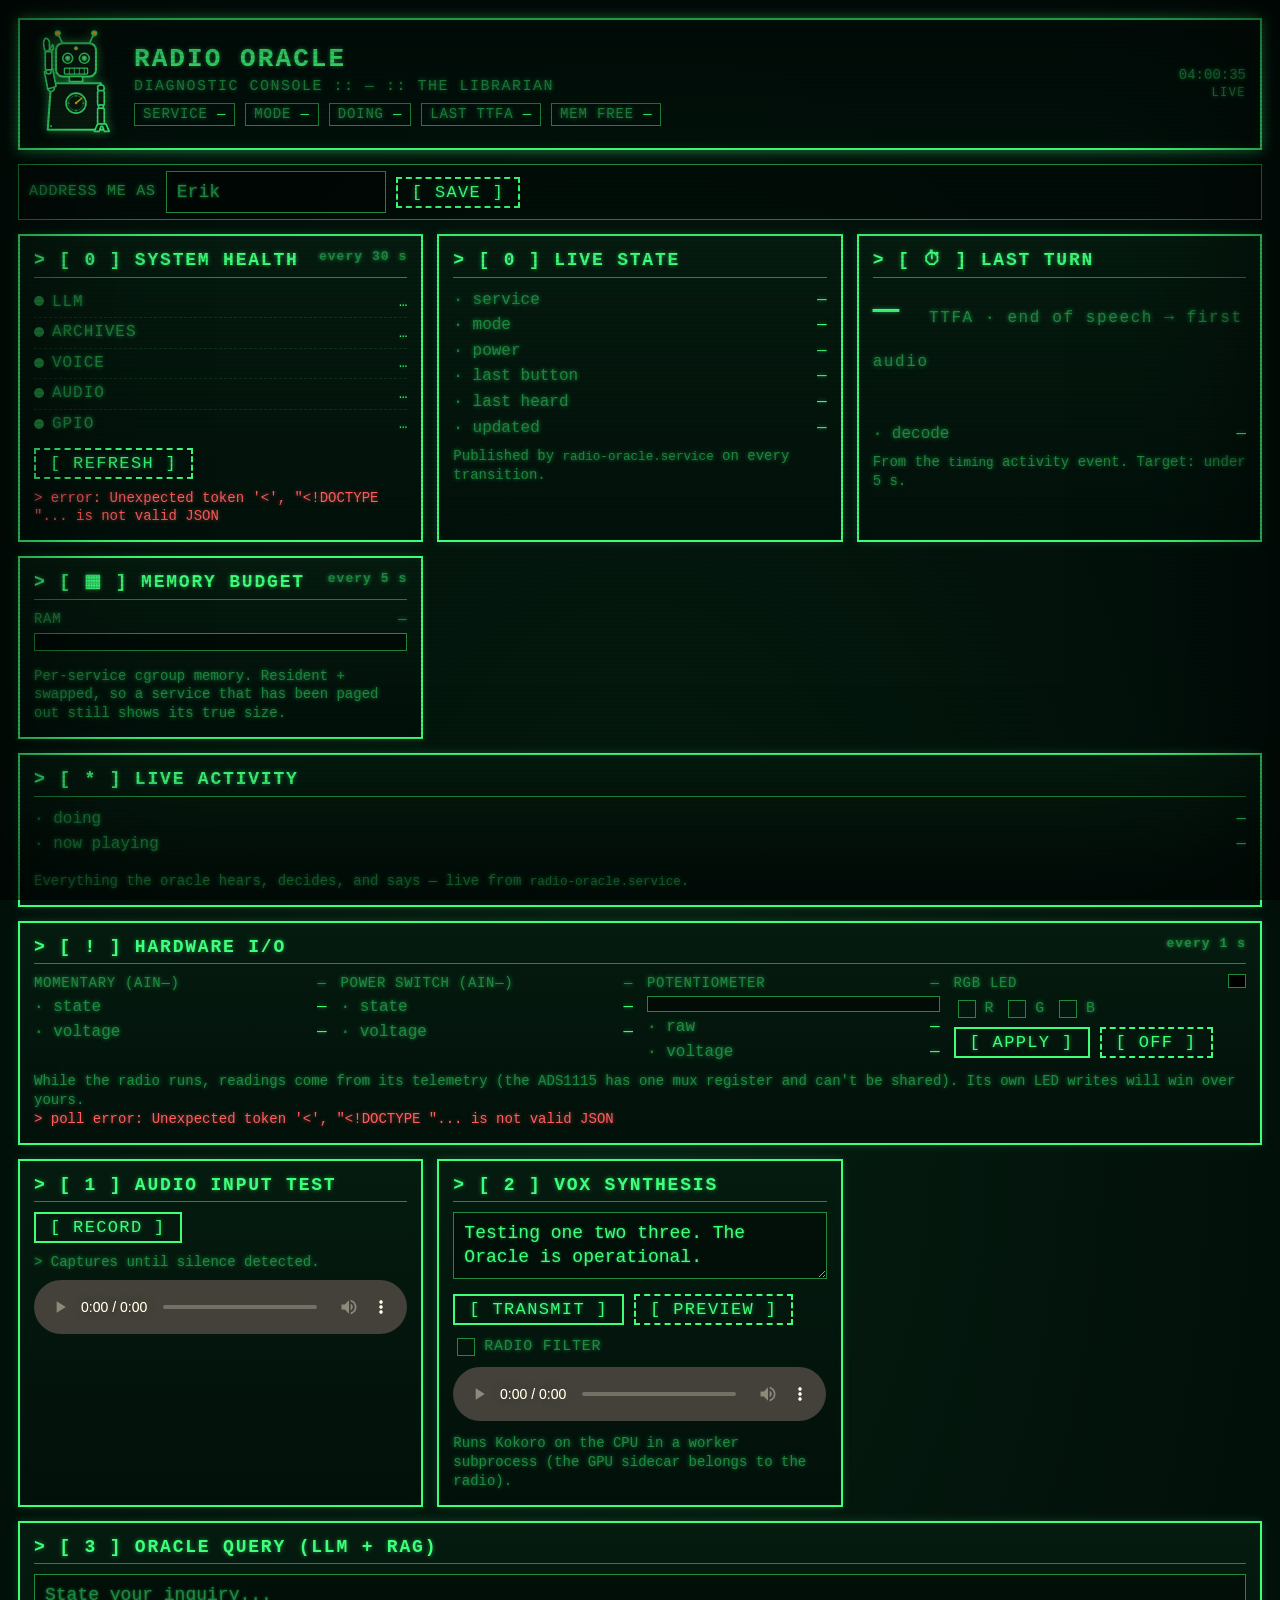
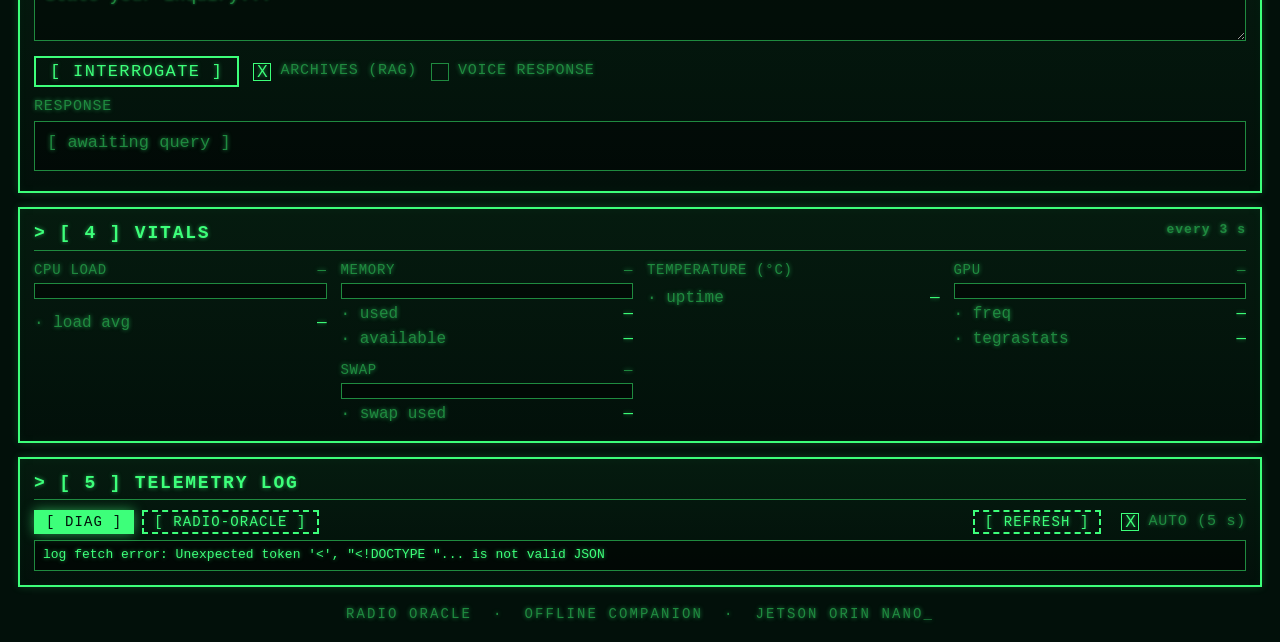
==== oracle/diag/static/index.html @ 9498ef9e "Diag web UI: refresh, favicon, and a cheaper poll cadence - Page moves out of server.py into oracle/" ====
<!doctype html>
<html lang="en">
<head>
  <meta charset="utf-8" />
  <meta name="viewport" content="width=device-width, initial-scale=1" />
  <meta name="theme-color" content="#02100a" />
  <title>Radio Oracle :: Diagnostics</title>
  <link rel="icon" href="/favicon.ico" sizes="16x16 32x32 48x48" />
  <link rel="icon" type="image/svg+xml" href="/static/favicon.svg" />
  <link rel="apple-touch-icon" href="/static/apple-touch-icon.png" />
  <style>
    /* Self-hosted (the radio is an offline appliance; Google Fonts never loads there). */
    @font-face {
      font-family: 'VT323'; font-style: normal; font-weight: 400; font-display: swap;
      src: url('/static/vt323-latin.woff2') format('woff2');
    }
    @font-face {
      font-family: 'Share Tech Mono'; font-style: normal; font-weight: 400; font-display: swap;
      src: url('/static/share-tech-mono-latin.woff2') format('woff2');
    }

    :root {
      color-scheme: dark;
      --grn: #3dff7a;        /* primary phosphor */
      --grn-dim: #1f8a3f;    /* dim phosphor */
      --grn-deep: #0a2010;   /* darker fill */
      --grn-glow: rgba(61, 255, 122, 0.55);
      --amber: #ffb641;
      --red: #ff5e5e;
      --bg: #02100a;
      --bg-2: #051b0f;
    }
    * { box-sizing: border-box; }
    html, body { background: var(--bg); }
    body {
      font-family: 'VT323', 'Share Tech Mono', 'Courier New', monospace;
      color: var(--grn);
      margin: 0;
      padding: 18px;
      font-size: 18px;
      line-height: 1.35;
      text-shadow: 0 0 4px var(--grn-glow);
      min-height: 100vh;
      background:
        radial-gradient(ellipse at center, rgba(61,255,122,0.06) 0%, transparent 70%),
        var(--bg);
      position: relative;
      overflow-x: hidden;
    }
    @media (max-width: 600px) { body { padding: 10px; font-size: 16px; } }
    /* CRT scan lines */
    body::before {
      content: '';
      position: fixed; inset: 0;
      background: repeating-linear-gradient(
        to bottom,
        rgba(0,0,0,0) 0px,
        rgba(0,0,0,0) 2px,
        rgba(0,0,0,0.18) 3px,
        rgba(0,0,0,0) 4px
      );
      pointer-events: none;
      z-index: 100;
      mix-blend-mode: multiply;
    }
    /* CRT vignette + flicker */
    body::after {
      content: '';
      position: fixed; inset: 0;
      box-shadow: inset 0 0 180px rgba(0,0,0,0.85);
      pointer-events: none;
      z-index: 99;
      animation: flicker 6s infinite;
    }
    @keyframes flicker {
      0%, 100% { opacity: 1; }
      50% { opacity: 0.97; }
      52% { opacity: 0.9; }
      53% { opacity: 1; }
    }
    @media (prefers-reduced-motion: reduce) {
      body::after { animation: none; }
      .footer .blink { animation: none; }
    }

    .header {
      display: flex;
      align-items: center;
      gap: 16px;
      border: 2px solid var(--grn);
      padding: 10px 14px;
      box-shadow: 0 0 12px var(--grn-glow), inset 0 0 12px rgba(61,255,122,0.08);
      margin-bottom: 14px;
      flex-wrap: wrap;
    }
    .header svg { flex: 0 0 auto; filter: drop-shadow(0 0 5px var(--grn-glow)); }
    .header .title { flex: 1 1 240px; }
    .header h1 {
      margin: 0; font-size: 26px; letter-spacing: 0.08em;
    }
    .header .sub {
      font-size: 15px; color: var(--grn-dim); letter-spacing: 0.1em;
    }
    .header .clock {
      text-align: right; font-size: 14px; color: var(--grn-dim);
      font-variant-numeric: tabular-nums;
      flex: 0 0 auto;
    }
    .header .clock .poll { display: block; font-size: 12px; letter-spacing: 0.12em; }
    .header .clock .poll.paused { color: var(--amber); }

    /* status pills under the title */
    .pills { display: flex; flex-wrap: wrap; gap: 6px 10px; margin-top: 6px; font-size: 14px; }
    .pill {
      border: 1px solid var(--grn-dim); padding: 1px 8px; letter-spacing: 0.06em;
      color: var(--grn-dim); white-space: nowrap;
    }
    .pill b { color: var(--grn); font-weight: normal; }
    .pill.on { border-color: var(--grn); }
    .pill.warn { border-color: var(--amber); color: var(--amber); }
    .pill.warn b { color: var(--amber); }

    .banner {
      border: 1px dashed var(--grn-dim);
      padding: 6px 10px;
      margin-bottom: 14px;
      font-size: 15px;
      color: var(--grn-dim);
    }
    .banner::before { content: '! '; color: var(--grn); }
    .banner.warn { border-color: var(--amber); color: var(--amber); }
    .banner.warn::before { color: var(--amber); }
    .banner[hidden] { display: none; }

    .addressbar {
      display: flex; align-items: center; gap: 10px;
      padding: 6px 10px; margin-bottom: 14px;
      border: 1px solid var(--grn-dim);
      background: rgba(0,0,0,0.25);
      flex-wrap: wrap;
    }
    .addressbar input { flex: 0 1 220px; padding: 4px 8px; font-size: 16px; }
    .addressbar label { margin: 0; }

    .grid { display: grid; gap: 14px; grid-template-columns: repeat(auto-fit, minmax(320px, 1fr)); }
    .card {
      background: linear-gradient(180deg, var(--bg-2), var(--bg));
      border: 2px solid var(--grn);
      padding: 12px 14px 14px;
      box-shadow: 0 0 8px rgba(61,255,122,0.18), inset 0 0 8px rgba(61,255,122,0.04);
      position: relative;
      min-width: 0;
    }
    .card.wide { grid-column: 1 / -1; }
    h2 {
      margin: 0 0 10px;
      font-size: 18px;
      letter-spacing: 0.1em;
      border-bottom: 1px solid var(--grn-dim);
      padding-bottom: 4px;
    }
    h2::before { content: '> '; color: var(--grn); }
    h2 .tag { float: right; font-size: 13px; color: var(--grn-dim); letter-spacing: 0.08em; }

    button {
      font-family: inherit;
      font-size: 17px;
      background: transparent;
      color: var(--grn);
      border: 2px solid var(--grn);
      padding: 4px 14px;
      cursor: pointer;
      letter-spacing: 0.08em;
      text-shadow: 0 0 4px var(--grn-glow);
      transition: background 0.1s, transform 0.05s;
    }
    button:hover:not(:disabled) {
      background: var(--grn);
      color: var(--bg);
      text-shadow: none;
      box-shadow: 0 0 12px var(--grn-glow);
    }
    button:active:not(:disabled) { transform: translateY(1px); }
    button:disabled { color: var(--grn-dim); border-color: var(--grn-dim); cursor: wait; text-shadow: none; }
    button.secondary { border-style: dashed; }

    textarea, input[type=text] {
      width: 100%;
      background: rgba(0,0,0,0.4);
      color: var(--grn);
      border: 1px solid var(--grn-dim);
      padding: 8px 10px;
      font: inherit;
      text-shadow: 0 0 3px var(--grn-glow);
      caret-color: var(--grn);
    }
    textarea { min-height: 64px; resize: vertical; }
    textarea:focus, input:focus { outline: 0; border-color: var(--grn); box-shadow: 0 0 8px var(--grn-glow); }
    textarea::placeholder, input::placeholder { color: var(--grn-dim); }

    label { font-size: 15px; color: var(--grn-dim); display: block; margin: 10px 0 4px; letter-spacing: 0.05em; }
    label.inline {
      display: inline-flex; align-items: center; gap: 6px;
      margin: 0; cursor: pointer;
    }
    /* terminal-style checkbox */
    input[type=checkbox] {
      appearance: none; -webkit-appearance: none;
      width: 18px; height: 18px;
      border: 1px solid var(--grn-dim);
      background: transparent;
      position: relative; cursor: pointer;
      vertical-align: middle;
    }
    input[type=checkbox]:checked { border-color: var(--grn); }
    input[type=checkbox]:checked::after {
      content: 'X';
      position: absolute; inset: 0;
      display: flex; align-items: center; justify-content: center;
      color: var(--grn); font-size: 16px; line-height: 1;
      text-shadow: 0 0 4px var(--grn-glow);
    }

    .row { display: flex; gap: 10px; align-items: center; flex-wrap: wrap; margin-top: 8px; }
    .hint { color: var(--grn-dim); font-size: 14px; margin-top: 6px; }
    .answer {
      background: rgba(0,0,0,0.4);
      border: 1px solid var(--grn-dim);
      padding: 10px 12px;
      white-space: pre-wrap;
      max-height: 320px;
      overflow: auto;
      min-height: 50px;
      font-size: 17px;
    }
    .answer:empty::before { content: '[ awaiting query ]'; color: var(--grn-dim); }

    .stat-row {
      display: flex; justify-content: space-between; gap: 10px;
      padding: 2px 0; font-size: 16px;
      font-variant-numeric: tabular-nums;
    }
    .stat-row span:first-child { color: var(--grn-dim); white-space: nowrap; }
    .stat-row span:first-child::before { content: '· '; }
    .stat-row span:last-child { text-align: right; overflow: hidden; text-overflow: ellipsis; white-space: nowrap; }

    .bar {
      background: rgba(0,0,0,0.5);
      border: 1px solid var(--grn-dim);
      height: 16px;
      overflow: hidden;
      margin: 3px 0;
      position: relative;
    }
    .bar > div {
      height: 100%;
      background:
        repeating-linear-gradient(
          90deg,
          var(--grn) 0px,
          var(--grn) 8px,
          rgba(0,0,0,0.3) 8px,
          rgba(0,0,0,0.3) 10px
        );
      box-shadow: 0 0 8px var(--grn-glow);
      transition: width 0.3s;
    }
    .bar > div.amber {
      background: repeating-linear-gradient(90deg, var(--amber) 0px, var(--amber) 8px, rgba(0,0,0,0.3) 8px, rgba(0,0,0,0.3) 10px);
      box-shadow: 0 0 8px rgba(255,182,65,0.5);
    }
    .bar > div.red {
      background: repeating-linear-gradient(90deg, var(--red) 0px, var(--red) 8px, rgba(0,0,0,0.3) 8px, rgba(0,0,0,0.3) 10px);
      box-shadow: 0 0 8px rgba(255,80,80,0.5);
    }
    .meter-label {
      display: flex; justify-content: space-between;
      font-size: 14px; color: var(--grn-dim);
      margin-bottom: 2px; letter-spacing: 0.05em;
    }

    /* stacked memory bar */
    .stack { display: flex; height: 18px; border: 1px solid var(--grn-dim); background: rgba(0,0,0,0.5); overflow: hidden; margin: 4px 0 8px; }
    .stack > div { height: 100%; transition: width 0.3s; min-width: 0; }
    .s0 { background: var(--grn); }
    .s1 { background: var(--grn-dim); }
    .s2 { background: var(--amber); }
    .s3 { background: #7a5cff; }
    .s4 { background: rgba(61,255,122,0.25); }
    .legend { display: flex; flex-wrap: wrap; gap: 4px 14px; font-size: 14px; color: var(--grn-dim); }
    .legend i { display: inline-block; width: 10px; height: 10px; margin-right: 5px; vertical-align: middle; }

    /* last-turn stage bars */
    .stages { margin-top: 6px; }
    .stage { display: grid; grid-template-columns: 90px 1fr 64px; gap: 8px; align-items: center; font-size: 14px; }
    .stage .n { color: var(--grn-dim); letter-spacing: 0.05em; }
    .stage .v { text-align: right; font-variant-numeric: tabular-nums; }
    .stage .bar { height: 10px; margin: 0; }
    .big {
      font-size: 44px; line-height: 1; letter-spacing: 0.04em;
      font-variant-numeric: tabular-nums; margin: 4px 0 2px;
    }
    .big small { font-size: 16px; color: var(--grn-dim); letter-spacing: 0.1em; }
    .ttfa-hist { display: flex; gap: 3px; align-items: flex-end; height: 34px; margin-top: 6px; }
    .ttfa-hist > div { flex: 1; background: var(--grn-dim); min-height: 2px; }
    .ttfa-hist > div.last { background: var(--grn); box-shadow: 0 0 6px var(--grn-glow); }

    audio {
      width: 100%; margin-top: 8px;
      filter: hue-rotate(85deg) saturate(2) brightness(1.1) sepia(0.4);
    }

    .status { font-size: 14px; color: var(--grn-dim); }
    .status.ok { color: var(--grn); }
    .status.err { color: var(--red); text-shadow: 0 0 4px rgba(255,80,80,0.6); }
    .status:not(:empty)::before { content: '> '; }

    .cpu-grid { display: grid; grid-template-columns: repeat(auto-fill, minmax(64px, 1fr)); gap: 4px; margin-top: 6px; }
    .cpu-cell {
      background: rgba(0,0,0,0.4);
      border: 1px solid var(--grn-dim);
      padding: 3px 2px;
      font-size: 13px;
      text-align: center;
      font-variant-numeric: tabular-nums;
      letter-spacing: 0.04em;
    }
    .cpu-cell .v { font-size: 16px; color: var(--grn); }

    /* Health dots */
    .dot {
      display: inline-block;
      width: 10px; height: 10px; border-radius: 50%;
      background: var(--grn-dim);
      box-shadow: 0 0 6px transparent;
      margin-right: 8px; vertical-align: middle;
    }
    .dot.ok  { background: var(--grn);   box-shadow: 0 0 8px var(--grn-glow); }
    .dot.err { background: var(--red);   box-shadow: 0 0 8px rgba(255,80,80,0.6); }
    .dot.warn{ background: #f5c518;      box-shadow: 0 0 8px rgba(245,197,24,0.55); }
    .health-row {
      display: flex; justify-content: space-between; align-items: center; gap: 8px;
      padding: 4px 0; border-bottom: 1px dashed rgba(31,138,63,0.25);
      font-size: 16px;
    }
    .health-row:last-child { border-bottom: 0; }
    .health-row .name { color: var(--grn-dim); letter-spacing: 0.06em; white-space: nowrap; }
    .health-row .detail { color: var(--grn); font-size: 14px; max-width: 65%;
      overflow: hidden; text-overflow: ellipsis; white-space: nowrap; }

    /* Log tail */
    .log-tabs { display: flex; gap: 8px; margin-bottom: 6px; flex-wrap: wrap; }
    .log-tabs button { padding: 2px 10px; font-size: 14px; }
    .log-tabs button.active {
      background: var(--grn); color: var(--bg);
      text-shadow: none; box-shadow: 0 0 12px var(--grn-glow);
    }
    .log {
      background: rgba(0,0,0,0.55);
      border: 1px solid var(--grn-dim);
      padding: 6px 8px;
      max-height: 280px;
      overflow: auto;
      font-size: 13px;
      line-height: 1.25;
      font-family: 'Share Tech Mono', 'Courier New', monospace;
      white-space: pre;
    }
    .log .lvl-WARNING { color: #f5c518; }
    .log .lvl-ERROR, .log .lvl-CRITICAL { color: var(--red); }
    .log .lvl-DEBUG { color: var(--grn-dim); }

    .feed { margin-top: 8px; max-height: 340px; overflow-y: auto; font-size: 13px; line-height: 1.55; }
    .feed .t { color: var(--grn-dim); }
    .feed .k { display: inline-block; min-width: 76px; color: var(--amber); }
    .feed .k.err { color: var(--red); }

    .footer {
      margin-top: 18px;
      text-align: center;
      font-size: 14px;
      color: var(--grn-dim);
      letter-spacing: 0.15em;
    }
    .footer .blink { animation: blink 1.1s steps(2, jump-none) infinite; }
    @keyframes blink { 50% { opacity: 0; } }
    code { font-family: 'Share Tech Mono', monospace; font-size: 0.9em; }
  </style>
</head>
<body>

  <div class="header">
    <!-- Original retro tin-robot mascot — own design, no franchise IP.
         Mid-century atomic-age styling, monochrome phosphor green w/ yellow accents. -->
    <svg width="84" height="108" viewBox="0 0 100 130" xmlns="http://www.w3.org/2000/svg" aria-hidden="true">
      <defs>
        <radialGradient id="eye">
          <stop offset="0%" stop-color="#bfffd4"/>
          <stop offset="60%" stop-color="#3dff7a"/>
          <stop offset="100%" stop-color="#1f8a3f"/>
        </radialGradient>
      </defs>
      <g stroke="#3dff7a" stroke-width="2" stroke-linejoin="round" stroke-linecap="round" fill="#0a1f12">
        <line x1="34" y1="16" x2="28" y2="4"/>
        <circle cx="28" cy="4" r="3" fill="#f5c518" stroke-width="1.5"/>
        <line x1="66" y1="16" x2="72" y2="4"/>
        <circle cx="72" cy="4" r="3" fill="#f5c518" stroke-width="1.5"/>
        <rect x="26" y="16" width="48" height="40" rx="8" stroke-width="2.5"/>
        <circle cx="50" cy="22" r="2" fill="#f5c518" stroke-width="1"/>
        <circle cx="40" cy="34" r="6"/>
        <circle cx="40" cy="34" r="3.5" fill="url(#eye)" stroke="none"/>
        <circle cx="60" cy="34" r="6"/>
        <circle cx="60" cy="34" r="3.5" fill="url(#eye)" stroke="none"/>
        <rect x="36" y="46" width="28" height="7" rx="1" stroke-width="1.5"/>
        <line x1="42" y1="46" x2="42" y2="53" stroke-width="1"/>
        <line x1="48" y1="46" x2="48" y2="53" stroke-width="1"/>
        <line x1="54" y1="46" x2="54" y2="53" stroke-width="1"/>
        <line x1="60" y1="46" x2="60" y2="53" stroke-width="1"/>
        <rect x="42" y="56" width="16" height="6" stroke-width="2"/>
        <path d="M20 64 L 80 64 L 84 120 L 16 120 Z" stroke-width="2.5"/>
        <circle cx="50" cy="88" r="12" stroke-width="2"/>
        <circle cx="50" cy="88" r="9" fill="none" stroke="#1f8a3f" stroke-width="1"/>
        <line x1="50" y1="78" x2="50" y2="80" stroke-width="1"/>
        <line x1="60" y1="88" x2="58" y2="88" stroke-width="1"/>
        <line x1="50" y1="98" x2="50" y2="96" stroke-width="1"/>
        <line x1="40" y1="88" x2="42" y2="88" stroke-width="1"/>
        <line x1="50" y1="88" x2="57" y2="82" stroke="#f5c518" stroke-width="1.8"/>
        <circle cx="50" cy="88" r="1.5" fill="#f5c518" stroke="none"/>
        <circle cx="24" cy="68" r="1.2" fill="#3dff7a" stroke="none"/>
        <circle cx="76" cy="68" r="1.2" fill="#3dff7a" stroke="none"/>
        <circle cx="20" cy="116" r="1.2" fill="#3dff7a" stroke="none"/>
        <circle cx="80" cy="116" r="1.2" fill="#3dff7a" stroke="none"/>
        <circle cx="80" cy="70" r="4" stroke-width="2"/>
        <rect x="76" y="73" width="8" height="18" rx="2" stroke-width="2"/>
        <circle cx="80" cy="93" r="3" stroke-width="2"/>
        <rect x="76" y="94" width="8" height="20" rx="2" stroke-width="2"/>
        <path d="M76 113 L 72 122 L 78 122 L 80 116 L 82 116 L 84 122 L 90 122 L 86 113 Z" stroke-width="2"/>
        <circle cx="20" cy="70" r="4" stroke-width="2"/>
        <path d="M16 71 L 12 50 L 22 47 L 26 68 Z" stroke-width="2"/>
        <circle cx="17" cy="50" r="3" stroke-width="2"/>
        <rect x="13" y="26" width="8" height="22" rx="2" stroke-width="2"/>
        <path d="M13 26 Q 9 14, 13 10 Q 18 10, 18 16 L 18 24 Z" stroke-width="2"/>
        <path d="M21 26 Q 24 22, 22 18 L 19 22 Z" stroke-width="2"/>
      </g>
    </svg>

    <div class="title">
      <h1>RADIO ORACLE</h1>
      <div class="sub">DIAGNOSTIC CONSOLE :: <span id="hostName">—</span> :: <span id="assistantName">THE LIBRARIAN</span></div>
      <div class="pills">
        <span class="pill" id="pillService">SERVICE <b>—</b></span>
        <span class="pill" id="pillMode">MODE <b>—</b></span>
        <span class="pill" id="pillPhase">DOING <b>—</b></span>
        <span class="pill" id="pillTtfa">LAST TTFA <b>—</b></span>
        <span class="pill" id="pillMem">MEM FREE <b>—</b></span>
      </div>
    </div>
    <div class="clock">
      <span id="clock">00:00:00</span>
      <span class="poll" id="pollState">LIVE</span>
    </div>
  </div>

  <div class="banner" id="banner" hidden></div>

  <div class="addressbar">
    <label class="inline" for="userName">ADDRESS ME AS</label>
    <input id="userName" type="text" maxlength="40" placeholder="Erik" />
    <button id="saveUserName" class="secondary">[ SAVE ]</button>
    <span class="status" id="userNameStatus"></span>
  </div>

  <div class="grid">

    <!-- Health -->
    <div class="card">
      <h2>[ 0 ] SYSTEM HEALTH <span class="tag">every 30 s</span></h2>
      <div id="healthList">
        <div class="health-row"><span class="name"><span class="dot"></span>LLM</span><span class="detail">…</span></div>
        <div class="health-row"><span class="name"><span class="dot"></span>ARCHIVES</span><span class="detail">…</span></div>
        <div class="health-row"><span class="name"><span class="dot"></span>VOICE</span><span class="detail">…</span></div>
        <div class="health-row"><span class="name"><span class="dot"></span>AUDIO</span><span class="detail">…</span></div>
        <div class="health-row"><span class="name"><span class="dot"></span>GPIO</span><span class="detail">…</span></div>
      </div>
      <div class="row"><button id="refreshHealthBtn" class="secondary">[ REFRESH ]</button>
        <span class="status" id="healthStatus"></span></div>
    </div>

    <!-- Live state -->
    <div class="card">
      <h2>[ 0 ] LIVE STATE</h2>
      <div id="liveState">
        <div class="stat-row"><span>service</span><span id="lsRunning">—</span></div>
        <div class="stat-row"><span>mode</span><span id="lsMode">—</span></div>
        <div class="stat-row"><span>power</span><span id="lsPower">—</span></div>
        <div class="stat-row"><span>last button</span><span id="lsButton">—</span></div>
        <div class="stat-row"><span>last heard</span><span id="lsLastTx">—</span></div>
        <div class="stat-row"><span>updated</span><span id="lsUpdated">—</span></div>
      </div>
      <div class="hint">Published by <code>radio-oracle.service</code> on every transition.</div>
    </div>

    <!-- Last turn timing -->
    <div class="card">
      <h2>[ ⏱ ] LAST TURN <span class="tag" id="turnLabel"></span></h2>
      <div class="big"><span id="turnTtfa">—</span> <small>TTFA · end of speech → first audio</small></div>
      <div class="ttfa-hist" id="ttfaHist" title="ttfa of recent turns"></div>
      <div class="stages" id="turnStages"></div>
      <div class="stat-row" style="margin-top:6px"><span>decode</span><span id="turnDecode">—</span></div>
      <div class="hint">From the <code>timing</code> activity event. Target: under 5 s.</div>
    </div>

    <!-- Memory budget -->
    <div class="card">
      <h2>[ ▦ ] MEMORY BUDGET <span class="tag">every 5 s</span></h2>
      <div class="meter-label"><span>RAM</span><span id="memSummary">—</span></div>
      <div class="stack" id="memStack"></div>
      <div class="legend" id="memLegend"></div>
      <div id="procRows" style="margin-top:8px"></div>
      <div class="hint">Per-service cgroup memory. Resident + swapped, so a service that has been paged out still shows its true size.</div>
    </div>

    <!-- Live activity feed -->
    <div class="card wide">
      <h2>[ * ] LIVE ACTIVITY</h2>
      <div class="stat-row"><span>doing</span><span id="actPhase">—</span></div>
      <div class="stat-row"><span>now playing</span><span id="actMedia">—</span></div>
      <div class="feed" id="actFeed"></div>
      <div class="hint">Everything the oracle hears, decides, and says — live
        from <code>radio-oracle.service</code>.</div>
    </div>

    <!-- Hardware I/O -->
    <div class="card wide">
      <h2>[ ! ] HARDWARE I/O <span class="tag">every 1 s</span></h2>
      <div style="display:grid;grid-template-columns:repeat(auto-fit,minmax(220px,1fr));gap:14px">
        <div>
          <div class="meter-label"><span>MOMENTARY (AIN<span id="hwBtnPin">—</span>)</span><span id="hwBtnLevel">—</span></div>
          <div class="stat-row"><span>state</span><span id="hwBtnState">—</span></div>
          <div class="stat-row"><span>voltage</span><span id="hwBtnVolt">—</span></div>
        </div>
        <div>
          <div class="meter-label"><span>POWER SWITCH (AIN<span id="hwSwPin">—</span>)</span><span id="hwSwLevel">—</span></div>
          <div class="stat-row"><span>state</span><span id="hwSwState">—</span></div>
          <div class="stat-row"><span>voltage</span><span id="hwSwVolt">—</span></div>
        </div>
        <div>
          <div class="meter-label"><span>POTENTIOMETER</span><span id="hwPotPct">—</span></div>
          <div class="bar"><div id="hwPotBar" style="width:0%"></div></div>
          <div class="stat-row"><span>raw</span><span id="hwPotRaw">—</span></div>
          <div class="stat-row"><span>voltage</span><span id="hwPotV">—</span></div>
        </div>
        <div>
          <div class="meter-label"><span>RGB LED</span><span id="hwLedSwatch" style="display:inline-block;width:18px;height:14px;border:1px solid var(--grn-dim);background:#000;vertical-align:middle"></span></div>
          <div class="row" style="margin-top:4px">
            <label class="inline"><input type="checkbox" id="hwLedR" /> R</label>
            <label class="inline"><input type="checkbox" id="hwLedG" /> G</label>
            <label class="inline"><input type="checkbox" id="hwLedB" /> B</label>
          </div>
          <div class="row" style="margin-top:6px">
            <button id="hwLedApply">[ APPLY ]</button>
            <button id="hwLedOff" class="secondary">[ OFF ]</button>
          </div>
          <span class="status" id="hwLedStatus"></span>
        </div>
      </div>
      <div class="hint">While the radio runs, readings come from its telemetry (the ADS1115 has one mux register and can't be shared). Its own LED writes will win over yours.</div>
      <div class="status" id="hwInputsStatus"></div>
    </div>

    <!-- Mic -->
    <div class="card">
      <h2>[ 1 ] AUDIO INPUT TEST</h2>
      <div class="row">
        <button id="recBtn">[ RECORD ]</button>
        <span class="status" id="recStatus">Captures until silence detected.</span>
      </div>
      <audio id="recPlayer" controls></audio>
    </div>

    <!-- TTS -->
    <div class="card">
      <h2>[ 2 ] VOX SYNTHESIS</h2>
      <textarea id="ttsText" placeholder="Type transmission for the Oracle to broadcast...">Testing one two three. The Oracle is operational.</textarea>
      <div class="row">
        <button id="speakBtn">[ TRANSMIT ]</button>
        <button id="speakBrowserBtn" class="secondary">[ PREVIEW ]</button>
        <label class="inline"><input type="checkbox" id="filterChk" /> RADIO FILTER</label>
        <span class="status" id="ttsStatus"></span>
      </div>
      <audio id="ttsPlayer" controls></audio>
      <div class="hint">Runs Kokoro on the CPU in a worker subprocess (the GPU sidecar belongs to the radio).</div>
    </div>

    <!-- Ask -->
    <div class="card wide">
      <h2>[ 3 ] ORACLE QUERY (LLM + RAG)</h2>
      <textarea id="askText" placeholder="State your inquiry..."></textarea>
      <div class="row">
        <button id="askBtn">[ INTERROGATE ]</button>
        <label class="inline"><input type="checkbox" id="ragChk" checked /> ARCHIVES (RAG)</label>
        <label class="inline"><input type="checkbox" id="speakAnswerChk" /> VOICE RESPONSE</label>
        <span class="status" id="askStatus"></span>
      </div>
      <label>RESPONSE</label>
      <div class="answer" id="answer"></div>
      <div class="hint" id="ragSources"></div>
    </div>

    <!-- Stats -->
    <div class="card wide">
      <h2>[ 4 ] VITALS <span class="tag">every 3 s</span></h2>
      <div style="display:grid;grid-template-columns:repeat(auto-fit,minmax(240px,1fr));gap:14px">
        <div>
          <div class="meter-label"><span>CPU LOAD</span><span id="cpuPct">—</span></div>
          <div class="bar"><div id="cpuBar" style="width:0%"></div></div>
          <div class="cpu-grid" id="cpuGrid"></div>
          <div class="stat-row" style="margin-top:6px"><span>load avg</span><span id="loadAvg">—</span></div>
        </div>
        <div>
          <div class="meter-label"><span>MEMORY</span><span id="memPct">—</span></div>
          <div class="bar"><div id="memBar" style="width:0%"></div></div>
          <div class="stat-row"><span>used</span><span id="memUsed">—</span></div>
          <div class="stat-row"><span>available</span><span id="memAvail">—</span></div>
          <div class="meter-label" style="margin-top:8px"><span>SWAP</span><span id="swapPct">—</span></div>
          <div class="bar"><div id="swapBar" style="width:0%"></div></div>
          <div class="stat-row"><span>swap used</span><span id="swapUsed">—</span></div>
        </div>
        <div>
          <div class="meter-label"><span>TEMPERATURE (°C)</span><span></span></div>
          <div id="temps"></div>
          <div class="stat-row" style="margin-top:6px"><span>uptime</span><span id="uptime">—</span></div>
        </div>
        <div>
          <div class="meter-label"><span>GPU</span><span id="gpuPct">—</span></div>
          <div class="bar"><div id="gpuBar" style="width:0%"></div></div>
          <div class="stat-row"><span>freq</span><span id="gpuFreq">—</span></div>
          <div class="stat-row"><span>tegrastats</span><span id="gpuAvail">—</span></div>
        </div>
      </div>
    </div>

    <!-- Logs -->
    <div class="card wide">
      <h2>[ 5 ] TELEMETRY LOG</h2>
      <div class="log-tabs">
        <button id="tabDiag" class="active">[ DIAG ]</button>
        <button id="tabRadio" class="secondary">[ RADIO-ORACLE ]</button>
        <button id="tabRefresh" class="secondary" style="margin-left:auto">[ REFRESH ]</button>
        <label class="inline" style="margin-left:8px"><input type="checkbox" id="logAuto" checked /> AUTO (5 s)</label>
      </div>
      <div class="log" id="logBox">[ awaiting telemetry ]</div>
    </div>

  </div>

  <div class="footer">
    RADIO ORACLE &nbsp;·&nbsp; OFFLINE COMPANION &nbsp;·&nbsp; JETSON ORIN NANO<span class="blink">_</span>
  </div>

<script>
const $ = (id) => document.getElementById(id);

async function postJSON(url, body) {
  const r = await fetch(url, { method: 'POST', headers: { 'Content-Type': 'application/json' }, body: JSON.stringify(body || {}) });
  if (!r.ok) throw new Error((await r.text()) || r.statusText);
  return r;
}

function setStatus(el, msg, cls) {
  el.textContent = msg;
  el.className = 'status' + (cls ? ' ' + cls : '');
}
function escapeHtml(s) { return String(s).replace(/[&<>"']/g, c => ({ '&':'&amp;','<':'&lt;','>':'&gt;','"':'&quot;',"'":'&#39;' })[c]); }
function fmtMB(mb) { return mb >= 1024 ? (mb/1024).toFixed(2) + ' GB' : Math.round(mb) + ' MB'; }
function fmtAgo(ts) {
  if (!ts) return '—';
  const d = Math.max(0, (Date.now() / 1000) - ts);
  if (d < 60) return d.toFixed(0) + 's ago';
  if (d < 3600) return (d / 60).toFixed(0) + 'm ago';
  return (d / 3600).toFixed(1) + 'h ago';
}
function fmtDur(sec) {
  const d = Math.floor(sec / 86400), h = Math.floor(sec % 86400 / 3600), m = Math.floor(sec % 3600 / 60);
  return (d ? d + 'd ' : '') + h + 'h ' + m + 'm';
}
function setPill(id, value, cls) {
  const el = $(id);
  el.querySelector('b').textContent = value;
  el.className = 'pill' + (cls ? ' ' + cls : '');
}

// ---- polling scheduler: nothing polls while the tab is hidden ----
// A backgrounded tab used to keep ~7 requests/s hitting the Jetson forever.
const _pollers = [];
function poll(fn, everyMs) {
  const p = { fn, everyMs, timer: null, running: false };
  const tick = async () => {
    if (document.hidden || p.running) return;
    p.running = true;
    try { await fn(); } catch (e) { /* transient */ } finally { p.running = false; }
  };
  p.start = () => { if (!p.timer) { tick(); p.timer = setInterval(tick, everyMs); } };
  p.stop = () => { if (p.timer) { clearInterval(p.timer); p.timer = null; } };
  _pollers.push(p);
  p.start();
  return tick;
}
document.addEventListener('visibilitychange', () => {
  const hidden = document.hidden;
  _pollers.forEach(p => hidden ? p.stop() : p.start());
  $('pollState').textContent = hidden ? 'PAUSED' : 'LIVE';
  $('pollState').className = 'poll' + (hidden ? ' paused' : '');
});

// --- mic ---
$('recBtn').onclick = async () => {
  const btn = $('recBtn'), st = $('recStatus');
  btn.disabled = true;
  setStatus(st, 'Listening on Jetson mic (speak now, then go quiet)…');
  try {
    const r = await postJSON('/api/record', {});
    const blob = await r.blob();
    const dur = r.headers.get('X-Duration-Sec') || '?';
    $('recPlayer').src = URL.createObjectURL(blob);
    setStatus(st, `Captured ${dur}s. Press play.`, 'ok');
  } catch (e) {
    setStatus(st, 'Error: ' + e.message, 'err');
  } finally { btn.disabled = false; }
};

// --- tts ---
$('speakBtn').onclick = async () => {
  const btn = $('speakBtn'), st = $('ttsStatus');
  const text = $('ttsText').value.trim();
  if (!text) return;
  btn.disabled = true; setStatus(st, 'Synthesizing & playing on Jetson…');
  try {
    const r = await postJSON('/api/speak', { text, radio_filter: $('filterChk').checked });
    const j = await r.json();
    setStatus(st, `Played ${j.duration_sec.toFixed(2)}s.`, 'ok');
  } catch (e) {
    setStatus(st, 'Error: ' + e.message, 'err');
  } finally { btn.disabled = false; }
};

$('speakBrowserBtn').onclick = async () => {
  const btn = $('speakBrowserBtn'), st = $('ttsStatus');
  const text = $('ttsText').value.trim();
  if (!text) return;
  btn.disabled = true; setStatus(st, 'Synthesizing for browser preview…');
  try {
    const url = `/api/speak.wav?text=${encodeURIComponent(text)}&radio_filter=${$('filterChk').checked}`;
    $('ttsPlayer').src = url;
    $('ttsPlayer').play().catch(()=>{});
    setStatus(st, 'Loaded into player.', 'ok');
  } catch (e) {
    setStatus(st, 'Error: ' + e.message, 'err');
  } finally { btn.disabled = false; }
};

// --- ask (streaming via SSE / fetch ReadableStream) ---
$('askBtn').onclick = async () => {
  const btn = $('askBtn'), st = $('askStatus');
  const text = $('askText').value.trim();
  if (!text) return;
  btn.disabled = true; setStatus(st, 'Streaming…');
  $('answer').textContent = ''; $('ragSources').textContent = '';

  // Use fetch + ReadableStream (POST is required; EventSource only does GET).
  const ctrl = new AbortController();
  let answer = '';
  try {
    const resp = await fetch('/api/ask/stream', {
      method: 'POST',
      headers: { 'Content-Type': 'application/json' },
      body: JSON.stringify({ text, use_rag: $('ragChk').checked }),
      signal: ctrl.signal,
    });
    if (!resp.ok || !resp.body) throw new Error(await resp.text() || resp.statusText);
    const reader = resp.body.getReader();
    const dec = new TextDecoder();
    let buf = '';
    while (true) {
      const { value, done } = await reader.read();
      if (done) break;
      buf += dec.decode(value, { stream: true });
      // SSE frames split by blank line.
      let idx;
      while ((idx = buf.indexOf('\n\n')) >= 0) {
        const frame = buf.slice(0, idx); buf = buf.slice(idx + 2);
        const dataLines = frame.split('\n').filter(l => l.startsWith('data: ')).map(l => l.slice(6));
        if (!dataLines.length) continue;
        let evt;
        try { evt = JSON.parse(dataLines.join('\n')); } catch { continue; }
        if (evt.type === 'token') {
          answer += evt.value;
          $('answer').textContent = answer;
        } else if (evt.type === 'meta') {
          if (evt.rag_used) {
            $('ragSources').textContent = 'RAG sources: ' + (evt.rag_sources.join(', ') || '(none)');
          } else if ($('ragChk').checked) {
            $('ragSources').textContent = 'RAG requested but no collections matched.';
          }
        } else if (evt.type === 'done') {
          setStatus(st, 'Done.', 'ok');
        } else if (evt.type === 'error') {
          setStatus(st, 'Error: ' + evt.message, 'err');
        }
      }
    }
    if ($('speakAnswerChk').checked && answer) {
      setStatus(st, 'Speaking…', 'ok');
      await postJSON('/api/speak', { text: answer, radio_filter: $('filterChk').checked });
      setStatus(st, 'Done.', 'ok');
    }
  } catch (e) {
    if (e.name === 'AbortError') {
      setStatus(st, 'Cancelled.', 'ok');
    } else {
      setStatus(st, 'Error: ' + e.message, 'err');
    }
  } finally { btn.disabled = false; }
};

// --- stats poll ---
const barCls = (pct) => pct >= 90 ? 'red' : pct >= 75 ? 'amber' : '';
poll(async () => {
  const r = await fetch('/api/stats'); const j = await r.json();
  $('cpuPct').textContent = j.cpu.overall_pct.toFixed(1) + '%';
  $('cpuBar').style.width = j.cpu.overall_pct + '%';
  $('cpuBar').className = barCls(j.cpu.overall_pct);
  $('loadAvg').textContent = j.cpu.load_avg.join(' / ');
  $('cpuGrid').innerHTML = j.cpu.per_cpu_pct.map((v,i) =>
    `<div class="cpu-cell">cpu${i}<div class="v">${v.toFixed(0)}%</div></div>`).join('');
  $('memPct').textContent = j.memory.pct + '%';
  $('memBar').style.width = j.memory.pct + '%';
  $('memBar').className = barCls(j.memory.pct);
  $('memUsed').textContent = fmtMB(j.memory.used_mb);
  $('memAvail').textContent = fmtMB(j.memory.available_mb);
  $('swapPct').textContent = j.swap.pct + '%';
  $('swapBar').style.width = j.swap.pct + '%';
  $('swapUsed').textContent = fmtMB(j.swap.used_mb) + ' / ' + fmtMB(j.swap.total_mb);
  $('temps').innerHTML = Object.entries(j.temps_c).map(([k,v]) =>
    `<div class="stat-row"><span>${escapeHtml(k)}</span><span>${v.toFixed(1)}</span></div>`).join('');
  if (j.uptime_sec) $('uptime').textContent = fmtDur(j.uptime_sec);
  if (j.hostname) $('hostName').textContent = j.hostname.toUpperCase();
  setPill('pillMem', fmtMB(j.memory.available_mb) + ' avail', j.memory.available_mb < 400 ? 'warn' : 'on');
}, 3000);

// --- gpu poll (tegrastats) ---
poll(async () => {
  const r = await fetch('/api/gpu'); const j = await r.json();
  $('gpuAvail').textContent = j.available ? (j.stale_sec != null ? `${j.stale_sec.toFixed(1)}s ago` : 'live') : 'unavailable';
  if (j.gpu_pct != null) {
    $('gpuPct').textContent = j.gpu_pct + '%';
    $('gpuBar').style.width = j.gpu_pct + '%';
  } else {
    $('gpuPct').textContent = '—';
    $('gpuBar').style.width = '0%';
  }
  $('gpuFreq').textContent = j.gpu_freq_mhz != null ? j.gpu_freq_mhz + ' MHz' : '—';
}, 3000);

// --- memory budget (per-service cgroups) ---
const PROC_CLS = { 'llama-server': 's0', 'radio-oracle': 's1', 'radio-oracle-tts': 's2', 'radio-oracle-diag': 's3', 'ollama': 's4' };
poll(async () => {
  const r = await fetch('/api/procs'); const j = await r.json();
  const total = j.total_mb || 1;
  const services = (j.services || []).filter(s => s.present);
  const stack = services.map(s =>
    `<div class="${PROC_CLS[s.unit] || 's4'}" style="width:${(s.resident_mb / total * 100).toFixed(1)}%" title="${escapeHtml(s.unit)} ${fmtMB(s.resident_mb)}"></div>`).join('');
  $('memStack').innerHTML = stack;
  $('memLegend').innerHTML = services.map(s =>
    `<span><i class="${PROC_CLS[s.unit] || 's4'}"></i>${escapeHtml(s.unit)}</span>`).join('');
  $('memSummary').textContent = `${fmtMB(j.used_mb)} used · ${fmtMB(j.available_mb)} avail of ${fmtMB(total)}`;
  $('procRows').innerHTML = services.map(s =>
    `<div class="stat-row"><span>${escapeHtml(s.unit)}</span><span>${fmtMB(s.resident_mb)}${s.swap_mb ? ' + ' + fmtMB(s.swap_mb) + ' swap' : ''}${s.gpu_mb ? ' · ' + fmtMB(s.gpu_mb) + ' gpu' : ''}</span></div>`).join('')
    + `<div class="stat-row"><span>everything else</span><span>${fmtMB(Math.max(0, j.used_mb - services.reduce((a, s) => a + s.resident_mb, 0)))}</span></div>`;
}, 5000);

// --- health poll ---
function setHealthRow(el, name, info) {
  const dotCls = info?.ok ? 'ok' : (info?.optional ? 'warn' : 'err');
  const detail = info?.detail || '';
  const lat = info?.latency_ms != null ? ` (${info.latency_ms} ms)` : '';
  el.innerHTML = `<span class="name"><span class="dot ${dotCls}"></span>${name}</span><span class="detail" title="${escapeHtml(detail)}">${escapeHtml(detail)}${lat}</span>`;
}
const pollHealth = poll(async () => {
  const st = $('healthStatus');
  setStatus(st, 'checking…');
  try {
    const r = await fetch('/api/health'); const j = await r.json();
    const rows = $('healthList').children;
    setHealthRow(rows[0], 'LLM', j.llm);
    setHealthRow(rows[1], 'ARCHIVES', j.rag);
    setHealthRow(rows[2], 'VOICE', j.tts);
    setHealthRow(rows[3], 'AUDIO', j.audio);
    setHealthRow(rows[4], 'GPIO', j.gpio);
    setStatus(st, j.ok ? 'all systems nominal' : 'subsystem failures', j.ok ? 'ok' : 'err');
  } catch (e) {
    setStatus(st, 'error: ' + e.message, 'err');
  }
}, 30000);
$('refreshHealthBtn').onclick = pollHealth;

// --- live state poll ---
let _running = null;
function setBanner(running) {
  if (running === _running) return;
  _running = running;
  const b = $('banner');
  if (running) {
    b.textContent = 'radio-oracle is running: live panels are fed by it, but the mic / speaker / LED test cards will collide with it (device busy).';
    b.className = 'banner'; b.hidden = false;
  } else {
    b.textContent = 'radio-oracle is stopped: the test cards have the hardware to themselves; live state and activity are stale.';
    b.className = 'banner warn'; b.hidden = false;
  }
}
poll(async () => {
  const r = await fetch('/api/state'); const j = await r.json();
  const running = !!(j.ok && j.running);
  setBanner(running);
  setPill('pillService', running ? 'RUNNING' : 'STOPPED', running ? 'on' : 'warn');
  if (!running) {
    $('lsRunning').textContent = j.running === false ? 'stale state file' : 'not running';
    $('lsMode').textContent = j.mode || '—';
    $('lsPower').textContent = j.power_on != null ? (j.power_on ? 'on' : 'off') : '—';
    $('lsButton').textContent = '—';
    $('lsLastTx').textContent = '—';
    $('lsUpdated').textContent = j.updated_at ? fmtAgo(j.updated_at) : '—';
    setPill('pillMode', j.mode ? j.mode.toUpperCase() : '—');
    return;
  }
  $('lsRunning').textContent = `pid ${j.pid} ✓`;
  $('lsMode').textContent = (j.mode || '—').toUpperCase();
  setPill('pillMode', (j.mode || '—').toUpperCase(), 'on');
  $('lsPower').textContent = j.power_on ? 'ON' : 'OFF';
  $('lsButton').textContent = j.last_button
    ? `${j.last_button.kind} (${j.last_button.duration.toFixed(2)}s, ${fmtAgo(j.last_button.ts)})`
    : '—';
  $('lsLastTx').textContent = j.last_transcription
    ? `"${j.last_transcription.text}" — ${fmtAgo(j.last_transcription.ts)}`
    : '—';
  $('lsUpdated').textContent = fmtAgo(j.updated_at);
}, 2000);

// ---- live activity feed + last-turn timing ----
let actAfter = 0;
const ACT_LABELS = {
  phase: 'PHASE', wake: 'WAKE', heard: 'HEARD', decided: 'DECIDED',
  spoke: 'SPOKE', asked: 'ASKED', answered: 'ANSWERED',
  consulted: 'ARCHIVES', playing: 'PLAYING', reading: 'READING', error: 'ERROR',
  timing: 'TIMING',
};
const PHASE_TEXT = {
  radio: 'playing music', librarian: 'listening', thinking: 'thinking',
  speaking: 'speaking', reader: 'reading a book', off: 'standby',
};
const STAGE_ORDER = ['record', 'stt', 'rewrite', 'retrieve', 'prefill', 'first_token', 'total'];
const ttfaHistory = [];
function actLine(ev) {
  const t = new Date(ev.ts * 1000).toTimeString().slice(0, 8);
  let detail = '';
  if (ev.kind === 'phase') detail = PHASE_TEXT[ev.phase] || ev.phase;
  else if (ev.kind === 'heard' || ev.kind === 'spoke' || ev.kind === 'asked' || ev.kind === 'answered') detail = '“' + (ev.text || '') + '”';
  else if (ev.kind === 'decided') detail = ev.action + (ev.query ? ' → ' + ev.query : '');
  else if (ev.kind === 'consulted') detail = (ev.sources || []).join(' / ') + ' (' + ev.hits + ' hits)';
  else if (ev.kind === 'playing') detail = (ev.artist ? ev.artist + ' — ' : '') + ev.title;
  else if (ev.kind === 'reading') detail = (ev.book ? ev.book + ', ' : '') + 'chapter ' + ev.chapter + (ev.chapter_title ? ': ' + ev.chapter_title : '');
  else if (ev.kind === 'timing') {
    const order = ['ttfa', ...STAGE_ORDER];
    detail = ev.label + ' ' + order.filter(k => typeof ev[k] === 'number').map(k => k + '=' + ev[k].toFixed(2) + 's').join(' ')
      + (ev.decode_tps ? ' ' + ev.decode_tps + ' tok/s' : '')
      + (ev.prompt_tokens ? ' ' + ev.prompt_tokens + ' tok' : '');
  }
  else if (ev.kind === 'wake') detail = ev.source || ev.reason || 'wake';
  else detail = Object.entries(ev).filter(([k]) => !['id', 'ts', 'kind'].includes(k)).map(([k, v]) => k + '=' + (typeof v === 'string' ? v : JSON.stringify(v))).join(' ');
  const label = ACT_LABELS[ev.kind] || ev.kind.toUpperCase();
  return '<div><span class="t">' + t + '</span> <span class="k' + (ev.kind === 'error' ? ' err' : '') + '">' + label + '</span> ' + escapeHtml(detail) + '</div>';
}
function showTurn(ev) {
  $('turnLabel').textContent = (ev.label || '') + ' · ' + new Date(ev.ts * 1000).toTimeString().slice(0, 8);
  const ttfa = typeof ev.ttfa === 'number' ? ev.ttfa : null;
  $('turnTtfa').textContent = ttfa != null ? ttfa.toFixed(2) + ' s' : '—';
  setPill('pillTtfa', ttfa != null ? ttfa.toFixed(2) + ' s' : '—', ttfa == null ? '' : ttfa > 8 ? 'warn' : 'on');
  if (ttfa != null) { ttfaHistory.push(ttfa); while (ttfaHistory.length > 24) ttfaHistory.shift(); }
  const max = Math.max(1, ...ttfaHistory);
  $('ttfaHist').innerHTML = ttfaHistory.map((v, i) =>
    `<div class="${i === ttfaHistory.length - 1 ? 'last' : ''}" style="height:${(v / max * 100).toFixed(0)}%" title="${v.toFixed(2)} s"></div>`).join('');
  const total = typeof ev.total === 'number' && ev.total > 0 ? ev.total : null;
  $('turnStages').innerHTML = STAGE_ORDER.filter(k => typeof ev[k] === 'number').map(k =>
    `<div class="stage"><span class="n">${k.replace('_', ' ')}</span><div class="bar"><div style="width:${total ? Math.min(100, ev[k] / total * 100).toFixed(0) : 0}%"></div></div><span class="v">${ev[k].toFixed(2)} s</span></div>`).join('');
  $('turnDecode').textContent = (ev.decode_tps ? ev.decode_tps + ' tok/s' : '—') + (ev.prompt_tokens ? ' · ' + ev.prompt_tokens + ' prompt tok' : '') + (ev.cached_tokens ? ' (' + ev.cached_tokens + ' cached)' : '');
}
poll(async () => {
  const r = await fetch('/api/activity?after=' + actAfter + '&limit=' + (actAfter ? 100 : 300));
  const j = await r.json();
  if (!j.events || !j.events.length) return;
  const feed = $('actFeed');
  const atBottom = feed.scrollHeight - feed.scrollTop - feed.clientHeight < 40;
  for (const ev of j.events) {
    feed.insertAdjacentHTML('beforeend', actLine(ev));
    if (ev.kind === 'phase') {
      const txt = PHASE_TEXT[ev.phase] || ev.phase;
      $('actPhase').textContent = txt; setPill('pillPhase', txt.toUpperCase(), 'on');
    }
    if (ev.kind === 'playing') $('actMedia').textContent = (ev.artist ? ev.artist + ' — ' : '') + ev.title;
    if (ev.kind === 'reading' && ev.book) $('actMedia').textContent = 'reading: ' + ev.book + ' (ch ' + ev.chapter + ')';
    if (ev.kind === 'timing') showTurn(ev);
  }
  while (feed.childElementCount > 300) feed.removeChild(feed.firstChild);
  if (atBottom) feed.scrollTop = feed.scrollHeight;
  actAfter = j.last_id;
}, 2000);

// --- hardware I/O poll + LED control ---
poll(async () => {
  const st = $('hwInputsStatus');
  try {
    const r = await fetch('/api/hardware/inputs'); const j = await r.json();
    const volt = v => (v == null ? '—' : v.toFixed(3) + ' V');
    if (j.button) {
      $('hwBtnPin').textContent = j.button.channel;
      $('hwBtnLevel').textContent = j.button.level ?? '—';
      $('hwBtnState').textContent = j.button.pressed ? 'PRESSED' : (j.button.last ? 'last: ' + j.button.last : 'released');
      $('hwBtnVolt').textContent = volt(j.button.voltage);
    }
    if (j.switch) {
      $('hwSwPin').textContent = j.switch.channel;
      $('hwSwLevel').textContent = j.switch.level ?? '—';
      $('hwSwState').textContent = j.switch.on ? 'ON' : 'OFF';
      $('hwSwVolt').textContent = volt(j.switch.voltage);
    }
    if (j.pot && j.pot.available) {
      $('hwPotPct').textContent = j.pot.pct.toFixed(1) + '%';
      $('hwPotBar').style.width = j.pot.pct + '%';
      $('hwPotRaw').textContent = j.pot.raw;
      $('hwPotV').textContent = volt(j.pot.voltage);
    } else {
      $('hwPotPct').textContent = '—';
      $('hwPotBar').style.width = '0%';
      $('hwPotRaw').textContent = j.pot?.detail || 'unavailable';
      $('hwPotV').textContent = '—';
    }
    if (j.available === false) {
      setStatus(st, 'GPIO unavailable: ' + (j.detail || ''), 'err');
    } else if (j.via_app) {
      setStatus(st, 'via radio-oracle telemetry' + (j.stale_s ? ` (stale ${j.stale_s}s)` : ''));
    } else {
      setStatus(st, 'direct ADS1115 reads');
    }
  } catch (e) {
    setStatus(st, 'poll error: ' + e.message, 'err');
  }
}, 1000);
function updateLedSwatch() {
  const r = $('hwLedR').checked, g = $('hwLedG').checked, b = $('hwLedB').checked;
  // Common-anode digital: each channel is on/off only (polarity handled server-side).
  $('hwLedSwatch').style.background = `rgb(${r?255:0}, ${g?255:0}, ${b?255:0})`;
}
['hwLedR','hwLedG','hwLedB'].forEach(id => $(id).addEventListener('change', updateLedSwatch));
async function applyLed(r, g, b) {
  const st = $('hwLedStatus');
  setStatus(st, 'writing…');
  try {
    const resp = await postJSON('/api/hardware/led', { r, g, b });
    const j = await resp.json();
    setStatus(st, `R=${j.r?1:0} G=${j.g?1:0} B=${j.b?1:0}`, 'ok');
  } catch (e) {
    setStatus(st, 'error: ' + e.message, 'err');
  }
}
$('hwLedApply').onclick = () => applyLed($('hwLedR').checked, $('hwLedG').checked, $('hwLedB').checked);
$('hwLedOff').onclick = () => {
  $('hwLedR').checked = $('hwLedG').checked = $('hwLedB').checked = false;
  updateLedSwatch();
  applyLed(false, false, false);
};
updateLedSwatch();

// --- log tail ---
let _logTab = 'diag';
async function pollLogs() {
  const box = $('logBox');
  try {
    if (_logTab === 'diag') {
      const r = await fetch('/api/logs?tail=200'); const j = await r.json();
      box.innerHTML = (j.entries || []).map(e =>
        `<span class="lvl-${e.level}">[${e.ts}] ${e.level.padEnd(7)} ${escapeHtml(e.name)} :: ${escapeHtml(e.message)}</span>`
      ).join('\n') || '[ empty ]';
    } else {
      const r = await fetch('/api/journal?unit=radio-oracle&tail=200'); const j = await r.json();
      if (!j.available) { box.textContent = j.detail || 'journalctl unavailable'; return; }
      box.innerHTML = (j.entries || []).map(escapeHtml).join('\n') || '[ no entries ]' + (j.detail ? '\n' + escapeHtml(j.detail) : '');
    }
    box.scrollTop = box.scrollHeight;
  } catch (e) { box.textContent = 'log fetch error: ' + e.message; }
}
$('tabDiag').onclick = () => { _logTab = 'diag';
  $('tabDiag').classList.add('active'); $('tabRadio').classList.remove('active'); pollLogs(); };
$('tabRadio').onclick = () => { _logTab = 'radio';
  $('tabRadio').classList.add('active'); $('tabDiag').classList.remove('active'); pollLogs(); };
$('tabRefresh').onclick = pollLogs;
poll(async () => { if ($('logAuto').checked) await pollLogs(); }, 5000);

// --- persona / user name ---
async function loadPersona() {
  try {
    const r = await fetch('/api/persona');
    const j = await r.json();
    $('userName').value = j.user_name || '';
    if (j.assistant_name) $('assistantName').textContent = j.assistant_name.toUpperCase();
  } catch (e) { /* ignore */ }
}
$('saveUserName').onclick = async () => {
  const btn = $('saveUserName'), st = $('userNameStatus');
  const name = $('userName').value.trim();
  if (!name) { setStatus(st, 'name required', 'err'); return; }
  btn.disabled = true; setStatus(st, 'saving…');
  try {
    const r = await postJSON('/api/persona', { user_name: name });
    const j = await r.json();
    setStatus(st, `saved: ${j.user_name}`, 'ok');
  } catch (e) {
    setStatus(st, 'error: ' + e.message, 'err');
  } finally { btn.disabled = false; }
};
$('userName').addEventListener('keydown', (e) => {
  if (e.key === 'Enter') $('saveUserName').click();
});
loadPersona();

// --- clock ---
function tickClock() {
  const d = new Date();
  const z = (n) => String(n).padStart(2, '0');
  $('clock').textContent = `${z(d.getHours())}:${z(d.getMinutes())}:${z(d.getSeconds())}`;
}
tickClock();
setInterval(tickClock, 1000);
</script>
</body>
</html>
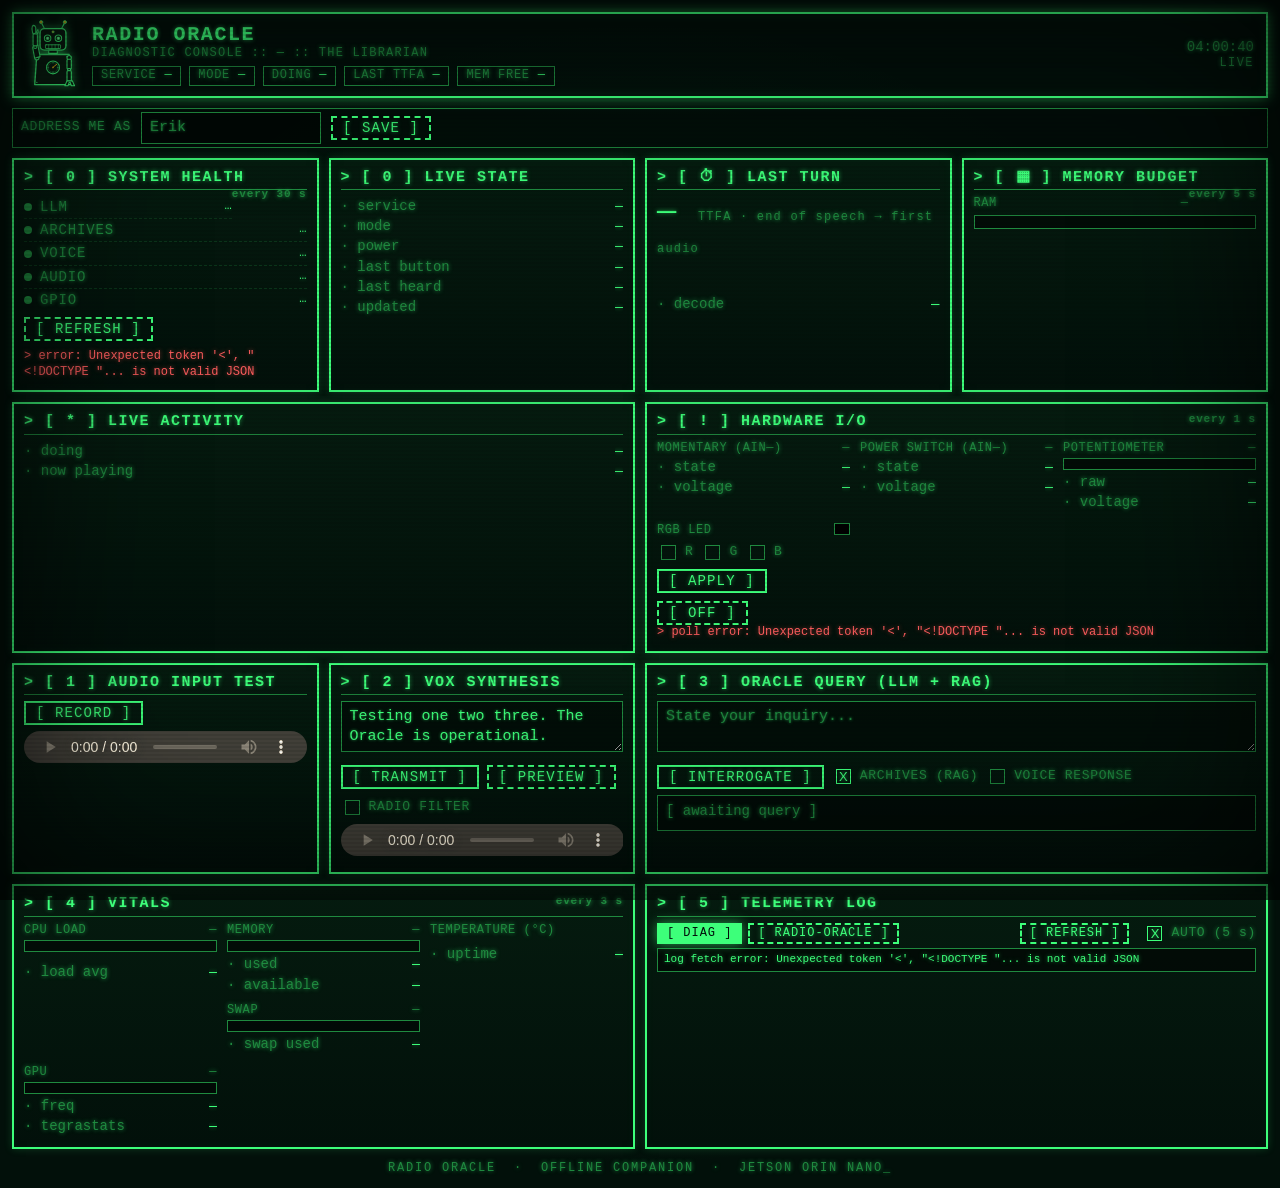
==== commit 235fb52c: "Diag web UI: compact layout Smaller type and padding, four columns on a wide screen, half-width card" ====
--- a/oracle/diag/static/index.html
+++ b/oracle/diag/static/index.html
@@ -36,9 +36,9 @@
       font-family: 'VT323', 'Share Tech Mono', 'Courier New', monospace;
       color: var(--grn);
       margin: 0;
-      padding: 18px;
-      font-size: 18px;
-      line-height: 1.35;
+      padding: 12px;
+      font-size: 15px;
+      line-height: 1.3;
       text-shadow: 0 0 4px var(--grn-glow);
       min-height: 100vh;
       background:
@@ -47,7 +47,7 @@
       position: relative;
       overflow-x: hidden;
     }
-    @media (max-width: 600px) { body { padding: 10px; font-size: 16px; } }
+    @media (max-width: 600px) { body { padding: 8px; font-size: 14px; } }
     /* CRT scan lines */
     body::before {
       content: '';
@@ -86,20 +86,20 @@
     .header {
       display: flex;
       align-items: center;
-      gap: 16px;
+      gap: 12px;
       border: 2px solid var(--grn);
-      padding: 10px 14px;
+      padding: 6px 12px;
       box-shadow: 0 0 12px var(--grn-glow), inset 0 0 12px rgba(61,255,122,0.08);
-      margin-bottom: 14px;
+      margin-bottom: 10px;
       flex-wrap: wrap;
     }
     .header svg { flex: 0 0 auto; filter: drop-shadow(0 0 5px var(--grn-glow)); }
     .header .title { flex: 1 1 240px; }
     .header h1 {
-      margin: 0; font-size: 26px; letter-spacing: 0.08em;
+      margin: 0; font-size: 20px; letter-spacing: 0.08em; line-height: 1.1;
     }
     .header .sub {
-      font-size: 15px; color: var(--grn-dim); letter-spacing: 0.1em;
+      font-size: 12px; color: var(--grn-dim); letter-spacing: 0.1em;
     }
     .header .clock {
       text-align: right; font-size: 14px; color: var(--grn-dim);
@@ -110,7 +110,7 @@
     .header .clock .poll.paused { color: var(--amber); }
 
     /* status pills under the title */
-    .pills { display: flex; flex-wrap: wrap; gap: 6px 10px; margin-top: 6px; font-size: 14px; }
+    .pills { display: flex; flex-wrap: wrap; gap: 4px 8px; margin-top: 4px; font-size: 12px; }
     .pill {
       border: 1px solid var(--grn-dim); padding: 1px 8px; letter-spacing: 0.06em;
       color: var(--grn-dim); white-space: nowrap;
@@ -122,9 +122,9 @@
 
     .banner {
       border: 1px dashed var(--grn-dim);
-      padding: 6px 10px;
-      margin-bottom: 14px;
-      font-size: 15px;
+      padding: 3px 8px;
+      margin-bottom: 10px;
+      font-size: 13px;
       color: var(--grn-dim);
     }
     .banner::before { content: '! '; color: var(--grn); }
@@ -134,41 +134,43 @@
 
     .addressbar {
       display: flex; align-items: center; gap: 10px;
-      padding: 6px 10px; margin-bottom: 14px;
+      padding: 3px 8px; margin-bottom: 10px;
       border: 1px solid var(--grn-dim);
       background: rgba(0,0,0,0.25);
       flex-wrap: wrap;
     }
-    .addressbar input { flex: 0 1 220px; padding: 4px 8px; font-size: 16px; }
+    .addressbar input { flex: 0 1 180px; padding: 2px 6px; font-size: 14px; }
     .addressbar label { margin: 0; }
 
-    .grid { display: grid; gap: 14px; grid-template-columns: repeat(auto-fit, minmax(320px, 1fr)); }
+    .grid { display: grid; gap: 10px; grid-template-columns: repeat(auto-fit, minmax(300px, 1fr)); }
     .card {
       background: linear-gradient(180deg, var(--bg-2), var(--bg));
       border: 2px solid var(--grn);
-      padding: 12px 14px 14px;
+      padding: 8px 10px 10px;
       box-shadow: 0 0 8px rgba(61,255,122,0.18), inset 0 0 8px rgba(61,255,122,0.04);
       position: relative;
       min-width: 0;
     }
     .card.wide { grid-column: 1 / -1; }
+    .card.w2 { grid-column: span 2; }
+    @media (max-width: 660px) { .card.w2 { grid-column: auto; } }
     h2 {
-      margin: 0 0 10px;
-      font-size: 18px;
+      margin: 0 0 6px;
+      font-size: 15px;
       letter-spacing: 0.1em;
       border-bottom: 1px solid var(--grn-dim);
-      padding-bottom: 4px;
+      padding-bottom: 2px;
     }
     h2::before { content: '> '; color: var(--grn); }
-    h2 .tag { float: right; font-size: 13px; color: var(--grn-dim); letter-spacing: 0.08em; }
+    h2 .tag { float: right; font-size: 11px; color: var(--grn-dim); letter-spacing: 0.08em; }
 
     button {
       font-family: inherit;
-      font-size: 17px;
+      font-size: 14px;
       background: transparent;
       color: var(--grn);
       border: 2px solid var(--grn);
-      padding: 4px 14px;
+      padding: 2px 10px;
       cursor: pointer;
       letter-spacing: 0.08em;
       text-shadow: 0 0 4px var(--grn-glow);
@@ -189,16 +191,16 @@
       background: rgba(0,0,0,0.4);
       color: var(--grn);
       border: 1px solid var(--grn-dim);
-      padding: 8px 10px;
+      padding: 5px 8px;
       font: inherit;
       text-shadow: 0 0 3px var(--grn-glow);
       caret-color: var(--grn);
     }
-    textarea { min-height: 64px; resize: vertical; }
+    textarea { min-height: 44px; resize: vertical; }
     textarea:focus, input:focus { outline: 0; border-color: var(--grn); box-shadow: 0 0 8px var(--grn-glow); }
     textarea::placeholder, input::placeholder { color: var(--grn-dim); }
 
-    label { font-size: 15px; color: var(--grn-dim); display: block; margin: 10px 0 4px; letter-spacing: 0.05em; }
+    label { font-size: 13px; color: var(--grn-dim); display: block; margin: 6px 0 3px; letter-spacing: 0.05em; }
     label.inline {
       display: inline-flex; align-items: center; gap: 6px;
       margin: 0; cursor: pointer;
@@ -206,7 +208,7 @@
     /* terminal-style checkbox */
     input[type=checkbox] {
       appearance: none; -webkit-appearance: none;
-      width: 18px; height: 18px;
+      width: 15px; height: 15px;
       border: 1px solid var(--grn-dim);
       background: transparent;
       position: relative; cursor: pointer;
@@ -217,27 +219,27 @@
       content: 'X';
       position: absolute; inset: 0;
       display: flex; align-items: center; justify-content: center;
-      color: var(--grn); font-size: 16px; line-height: 1;
+      color: var(--grn); font-size: 13px; line-height: 1;
       text-shadow: 0 0 4px var(--grn-glow);
     }
 
-    .row { display: flex; gap: 10px; align-items: center; flex-wrap: wrap; margin-top: 8px; }
-    .hint { color: var(--grn-dim); font-size: 14px; margin-top: 6px; }
+    .row { display: flex; gap: 8px; align-items: center; flex-wrap: wrap; margin-top: 6px; }
+    .hint { color: var(--grn-dim); font-size: 12px; margin-top: 4px; }
     .answer {
       background: rgba(0,0,0,0.4);
       border: 1px solid var(--grn-dim);
-      padding: 10px 12px;
+      padding: 6px 8px;
       white-space: pre-wrap;
-      max-height: 320px;
+      max-height: 160px;
       overflow: auto;
-      min-height: 50px;
-      font-size: 17px;
+      min-height: 36px;
+      font-size: 14px;
     }
     .answer:empty::before { content: '[ awaiting query ]'; color: var(--grn-dim); }
 
     .stat-row {
       display: flex; justify-content: space-between; gap: 10px;
-      padding: 2px 0; font-size: 16px;
+      padding: 1px 0; font-size: 14px;
       font-variant-numeric: tabular-nums;
     }
     .stat-row span:first-child { color: var(--grn-dim); white-space: nowrap; }
@@ -247,9 +249,9 @@
     .bar {
       background: rgba(0,0,0,0.5);
       border: 1px solid var(--grn-dim);
-      height: 16px;
+      height: 12px;
       overflow: hidden;
-      margin: 3px 0;
+      margin: 2px 0;
       position: relative;
     }
     .bar > div {
@@ -275,62 +277,62 @@
     }
     .meter-label {
       display: flex; justify-content: space-between;
-      font-size: 14px; color: var(--grn-dim);
-      margin-bottom: 2px; letter-spacing: 0.05em;
+      font-size: 12px; color: var(--grn-dim);
+      margin-bottom: 1px; letter-spacing: 0.05em;
     }
 
     /* stacked memory bar */
-    .stack { display: flex; height: 18px; border: 1px solid var(--grn-dim); background: rgba(0,0,0,0.5); overflow: hidden; margin: 4px 0 8px; }
+    .stack { display: flex; height: 14px; border: 1px solid var(--grn-dim); background: rgba(0,0,0,0.5); overflow: hidden; margin: 3px 0 5px; }
     .stack > div { height: 100%; transition: width 0.3s; min-width: 0; }
     .s0 { background: var(--grn); }
     .s1 { background: var(--grn-dim); }
     .s2 { background: var(--amber); }
     .s3 { background: #7a5cff; }
     .s4 { background: rgba(61,255,122,0.25); }
-    .legend { display: flex; flex-wrap: wrap; gap: 4px 14px; font-size: 14px; color: var(--grn-dim); }
+    .legend { display: flex; flex-wrap: wrap; gap: 2px 12px; font-size: 12px; color: var(--grn-dim); }
     .legend i { display: inline-block; width: 10px; height: 10px; margin-right: 5px; vertical-align: middle; }
 
     /* last-turn stage bars */
     .stages { margin-top: 6px; }
-    .stage { display: grid; grid-template-columns: 90px 1fr 64px; gap: 8px; align-items: center; font-size: 14px; }
+    .stage { display: grid; grid-template-columns: 78px 1fr 56px; gap: 6px; align-items: center; font-size: 12px; }
     .stage .n { color: var(--grn-dim); letter-spacing: 0.05em; }
     .stage .v { text-align: right; font-variant-numeric: tabular-nums; }
-    .stage .bar { height: 10px; margin: 0; }
+    .stage .bar { height: 8px; margin: 0; }
     .big {
-      font-size: 44px; line-height: 1; letter-spacing: 0.04em;
-      font-variant-numeric: tabular-nums; margin: 4px 0 2px;
-    }
-    .big small { font-size: 16px; color: var(--grn-dim); letter-spacing: 0.1em; }
-    .ttfa-hist { display: flex; gap: 3px; align-items: flex-end; height: 34px; margin-top: 6px; }
+      font-size: 32px; line-height: 1; letter-spacing: 0.04em;
+      font-variant-numeric: tabular-nums; margin: 2px 0;
+    }
+    .big small { font-size: 12px; color: var(--grn-dim); letter-spacing: 0.1em; }
+    .ttfa-hist { display: flex; gap: 2px; align-items: flex-end; height: 24px; margin-top: 4px; }
     .ttfa-hist > div { flex: 1; background: var(--grn-dim); min-height: 2px; }
     .ttfa-hist > div.last { background: var(--grn); box-shadow: 0 0 6px var(--grn-glow); }
 
     audio {
-      width: 100%; margin-top: 8px;
+      width: 100%; margin-top: 6px; height: 32px;
       filter: hue-rotate(85deg) saturate(2) brightness(1.1) sepia(0.4);
     }
 
-    .status { font-size: 14px; color: var(--grn-dim); }
+    .status { font-size: 12px; color: var(--grn-dim); }
     .status.ok { color: var(--grn); }
     .status.err { color: var(--red); text-shadow: 0 0 4px rgba(255,80,80,0.6); }
     .status:not(:empty)::before { content: '> '; }
 
-    .cpu-grid { display: grid; grid-template-columns: repeat(auto-fill, minmax(64px, 1fr)); gap: 4px; margin-top: 6px; }
+    .cpu-grid { display: grid; grid-template-columns: repeat(auto-fill, minmax(48px, 1fr)); gap: 3px; margin-top: 4px; }
     .cpu-cell {
       background: rgba(0,0,0,0.4);
       border: 1px solid var(--grn-dim);
-      padding: 3px 2px;
-      font-size: 13px;
+      padding: 1px 2px;
+      font-size: 11px;
       text-align: center;
       font-variant-numeric: tabular-nums;
       letter-spacing: 0.04em;
     }
-    .cpu-cell .v { font-size: 16px; color: var(--grn); }
+    .cpu-cell .v { font-size: 13px; color: var(--grn); }
 
     /* Health dots */
     .dot {
       display: inline-block;
-      width: 10px; height: 10px; border-radius: 50%;
+      width: 8px; height: 8px; border-radius: 50%;
       background: var(--grn-dim);
       box-shadow: 0 0 6px transparent;
       margin-right: 8px; vertical-align: middle;
@@ -340,17 +342,17 @@
     .dot.warn{ background: #f5c518;      box-shadow: 0 0 8px rgba(245,197,24,0.55); }
     .health-row {
       display: flex; justify-content: space-between; align-items: center; gap: 8px;
-      padding: 4px 0; border-bottom: 1px dashed rgba(31,138,63,0.25);
-      font-size: 16px;
+      padding: 2px 0; border-bottom: 1px dashed rgba(31,138,63,0.25);
+      font-size: 14px;
     }
     .health-row:last-child { border-bottom: 0; }
     .health-row .name { color: var(--grn-dim); letter-spacing: 0.06em; white-space: nowrap; }
-    .health-row .detail { color: var(--grn); font-size: 14px; max-width: 65%;
+    .health-row .detail { color: var(--grn); font-size: 12px; max-width: 65%;
       overflow: hidden; text-overflow: ellipsis; white-space: nowrap; }
 
     /* Log tail */
-    .log-tabs { display: flex; gap: 8px; margin-bottom: 6px; flex-wrap: wrap; }
-    .log-tabs button { padding: 2px 10px; font-size: 14px; }
+    .log-tabs { display: flex; gap: 6px; margin-bottom: 4px; flex-wrap: wrap; }
+    .log-tabs button { padding: 1px 8px; font-size: 12px; }
     .log-tabs button.active {
       background: var(--grn); color: var(--bg);
       text-shadow: none; box-shadow: 0 0 12px var(--grn-glow);
@@ -358,10 +360,10 @@
     .log {
       background: rgba(0,0,0,0.55);
       border: 1px solid var(--grn-dim);
-      padding: 6px 8px;
-      max-height: 280px;
+      padding: 4px 6px;
+      max-height: 200px;
       overflow: auto;
-      font-size: 13px;
+      font-size: 11px;
       line-height: 1.25;
       font-family: 'Share Tech Mono', 'Courier New', monospace;
       white-space: pre;
@@ -370,15 +372,15 @@
     .log .lvl-ERROR, .log .lvl-CRITICAL { color: var(--red); }
     .log .lvl-DEBUG { color: var(--grn-dim); }
 
-    .feed { margin-top: 8px; max-height: 340px; overflow-y: auto; font-size: 13px; line-height: 1.55; }
+    .feed { margin-top: 4px; max-height: 210px; overflow-y: auto; font-size: 12px; line-height: 1.45; }
     .feed .t { color: var(--grn-dim); }
-    .feed .k { display: inline-block; min-width: 76px; color: var(--amber); }
+    .feed .k { display: inline-block; min-width: 66px; color: var(--amber); }
     .feed .k.err { color: var(--red); }
 
     .footer {
-      margin-top: 18px;
+      margin-top: 12px;
       text-align: center;
-      font-size: 14px;
+      font-size: 12px;
       color: var(--grn-dim);
       letter-spacing: 0.15em;
     }
@@ -392,7 +394,7 @@
   <div class="header">
     <!-- Original retro tin-robot mascot — own design, no franchise IP.
          Mid-century atomic-age styling, monochrome phosphor green w/ yellow accents. -->
-    <svg width="84" height="108" viewBox="0 0 100 130" xmlns="http://www.w3.org/2000/svg" aria-hidden="true">
+    <svg width="54" height="70" viewBox="0 0 100 130" xmlns="http://www.w3.org/2000/svg" aria-hidden="true">
       <defs>
         <radialGradient id="eye">
           <stop offset="0%" stop-color="#bfffd4"/>
@@ -497,7 +499,6 @@
         <div class="stat-row"><span>last heard</span><span id="lsLastTx">—</span></div>
         <div class="stat-row"><span>updated</span><span id="lsUpdated">—</span></div>
       </div>
-      <div class="hint">Published by <code>radio-oracle.service</code> on every transition.</div>
     </div>
 
     <!-- Last turn timing -->
@@ -507,7 +508,6 @@
       <div class="ttfa-hist" id="ttfaHist" title="ttfa of recent turns"></div>
       <div class="stages" id="turnStages"></div>
       <div class="stat-row" style="margin-top:6px"><span>decode</span><span id="turnDecode">—</span></div>
-      <div class="hint">From the <code>timing</code> activity event. Target: under 5 s.</div>
     </div>
 
     <!-- Memory budget -->
@@ -517,23 +517,20 @@
       <div class="stack" id="memStack"></div>
       <div class="legend" id="memLegend"></div>
       <div id="procRows" style="margin-top:8px"></div>
-      <div class="hint">Per-service cgroup memory. Resident + swapped, so a service that has been paged out still shows its true size.</div>
     </div>
 
     <!-- Live activity feed -->
-    <div class="card wide">
+    <div class="card w2">
       <h2>[ * ] LIVE ACTIVITY</h2>
       <div class="stat-row"><span>doing</span><span id="actPhase">—</span></div>
       <div class="stat-row"><span>now playing</span><span id="actMedia">—</span></div>
       <div class="feed" id="actFeed"></div>
-      <div class="hint">Everything the oracle hears, decides, and says — live
-        from <code>radio-oracle.service</code>.</div>
     </div>
 
     <!-- Hardware I/O -->
-    <div class="card wide">
+    <div class="card w2">
       <h2>[ ! ] HARDWARE I/O <span class="tag">every 1 s</span></h2>
-      <div style="display:grid;grid-template-columns:repeat(auto-fit,minmax(220px,1fr));gap:14px">
+      <div style="display:grid;grid-template-columns:repeat(auto-fit,minmax(150px,1fr));gap:10px">
         <div>
           <div class="meter-label"><span>MOMENTARY (AIN<span id="hwBtnPin">—</span>)</span><span id="hwBtnLevel">—</span></div>
           <div class="stat-row"><span>state</span><span id="hwBtnState">—</span></div>
@@ -551,7 +548,7 @@
           <div class="stat-row"><span>voltage</span><span id="hwPotV">—</span></div>
         </div>
         <div>
-          <div class="meter-label"><span>RGB LED</span><span id="hwLedSwatch" style="display:inline-block;width:18px;height:14px;border:1px solid var(--grn-dim);background:#000;vertical-align:middle"></span></div>
+          <div class="meter-label"><span>RGB LED</span><span id="hwLedSwatch" style="display:inline-block;width:16px;height:12px;border:1px solid var(--grn-dim);background:#000;vertical-align:middle"></span></div>
           <div class="row" style="margin-top:4px">
             <label class="inline"><input type="checkbox" id="hwLedR" /> R</label>
             <label class="inline"><input type="checkbox" id="hwLedG" /> G</label>
@@ -564,7 +561,6 @@
           <span class="status" id="hwLedStatus"></span>
         </div>
       </div>
-      <div class="hint">While the radio runs, readings come from its telemetry (the ADS1115 has one mux register and can't be shared). Its own LED writes will win over yours.</div>
       <div class="status" id="hwInputsStatus"></div>
     </div>
 
@@ -573,7 +569,7 @@
       <h2>[ 1 ] AUDIO INPUT TEST</h2>
       <div class="row">
         <button id="recBtn">[ RECORD ]</button>
-        <span class="status" id="recStatus">Captures until silence detected.</span>
+        <span class="status" id="recStatus"></span>
       </div>
       <audio id="recPlayer" controls></audio>
     </div>
@@ -589,11 +585,10 @@
         <span class="status" id="ttsStatus"></span>
       </div>
       <audio id="ttsPlayer" controls></audio>
-      <div class="hint">Runs Kokoro on the CPU in a worker subprocess (the GPU sidecar belongs to the radio).</div>
     </div>
 
     <!-- Ask -->
-    <div class="card wide">
+    <div class="card w2">
       <h2>[ 3 ] ORACLE QUERY (LLM + RAG)</h2>
       <textarea id="askText" placeholder="State your inquiry..."></textarea>
       <div class="row">
@@ -602,15 +597,14 @@
         <label class="inline"><input type="checkbox" id="speakAnswerChk" /> VOICE RESPONSE</label>
         <span class="status" id="askStatus"></span>
       </div>
-      <label>RESPONSE</label>
-      <div class="answer" id="answer"></div>
+      <div class="answer" id="answer" style="margin-top:6px"></div>
       <div class="hint" id="ragSources"></div>
     </div>
 
     <!-- Stats -->
-    <div class="card wide">
+    <div class="card w2">
       <h2>[ 4 ] VITALS <span class="tag">every 3 s</span></h2>
-      <div style="display:grid;grid-template-columns:repeat(auto-fit,minmax(240px,1fr));gap:14px">
+      <div style="display:grid;grid-template-columns:repeat(auto-fit,minmax(150px,1fr));gap:10px">
         <div>
           <div class="meter-label"><span>CPU LOAD</span><span id="cpuPct">—</span></div>
           <div class="bar"><div id="cpuBar" style="width:0%"></div></div>
@@ -641,7 +635,7 @@
     </div>
 
     <!-- Logs -->
-    <div class="card wide">
+    <div class="card w2">
       <h2>[ 5 ] TELEMETRY LOG</h2>
       <div class="log-tabs">
         <button id="tabDiag" class="active">[ DIAG ]</button>
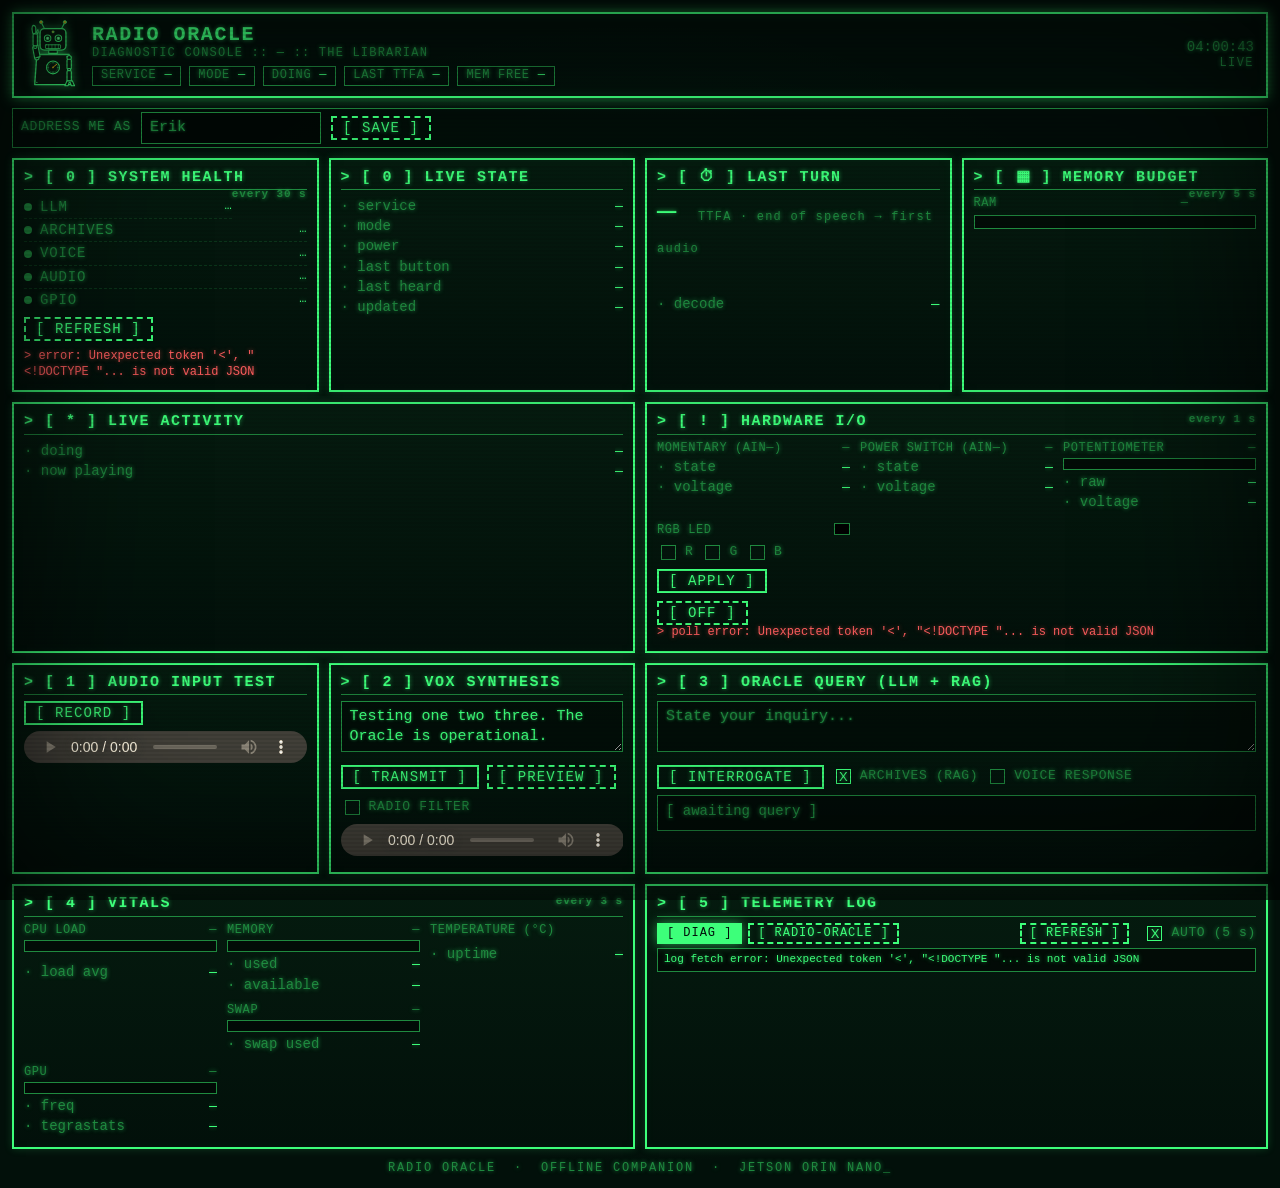
==== commit c0b44637: "LED: colour per channel (blue questions, green music, purple books), pattern per activity Erik's sch" ====
--- a/oracle/diag/static/index.html
+++ b/oracle/diag/static/index.html
@@ -949,8 +949,15 @@
   timing: 'TIMING',
 };
 const PHASE_TEXT = {
+  off: 'standby', boot: 'booting', waiting: 'waiting (say the wake word)', error: 'error',
+  q_listen: 'listening', q_think: 'thinking', q_speak: 'speaking',
+  music_play: 'playing music', music_listen: 'listening (music)', music_think: 'thinking (music)',
+  music_speak: 'speaking (music)',
+  book_read: 'reading a book', book_listen: 'listening (book)', book_think: 'thinking (book)',
+  book_speak: 'speaking (book)', book_paused: 'book paused',
+  // legacy names, in case an older app is still running
   radio: 'playing music', librarian: 'listening', thinking: 'thinking',
-  speaking: 'speaking', reader: 'reading a book', off: 'standby',
+  speaking: 'speaking', reader: 'reading a book',
 };
 const STAGE_ORDER = ['record', 'stt', 'rewrite', 'retrieve', 'prefill', 'first_token', 'total'];
 const ttfaHistory = [];
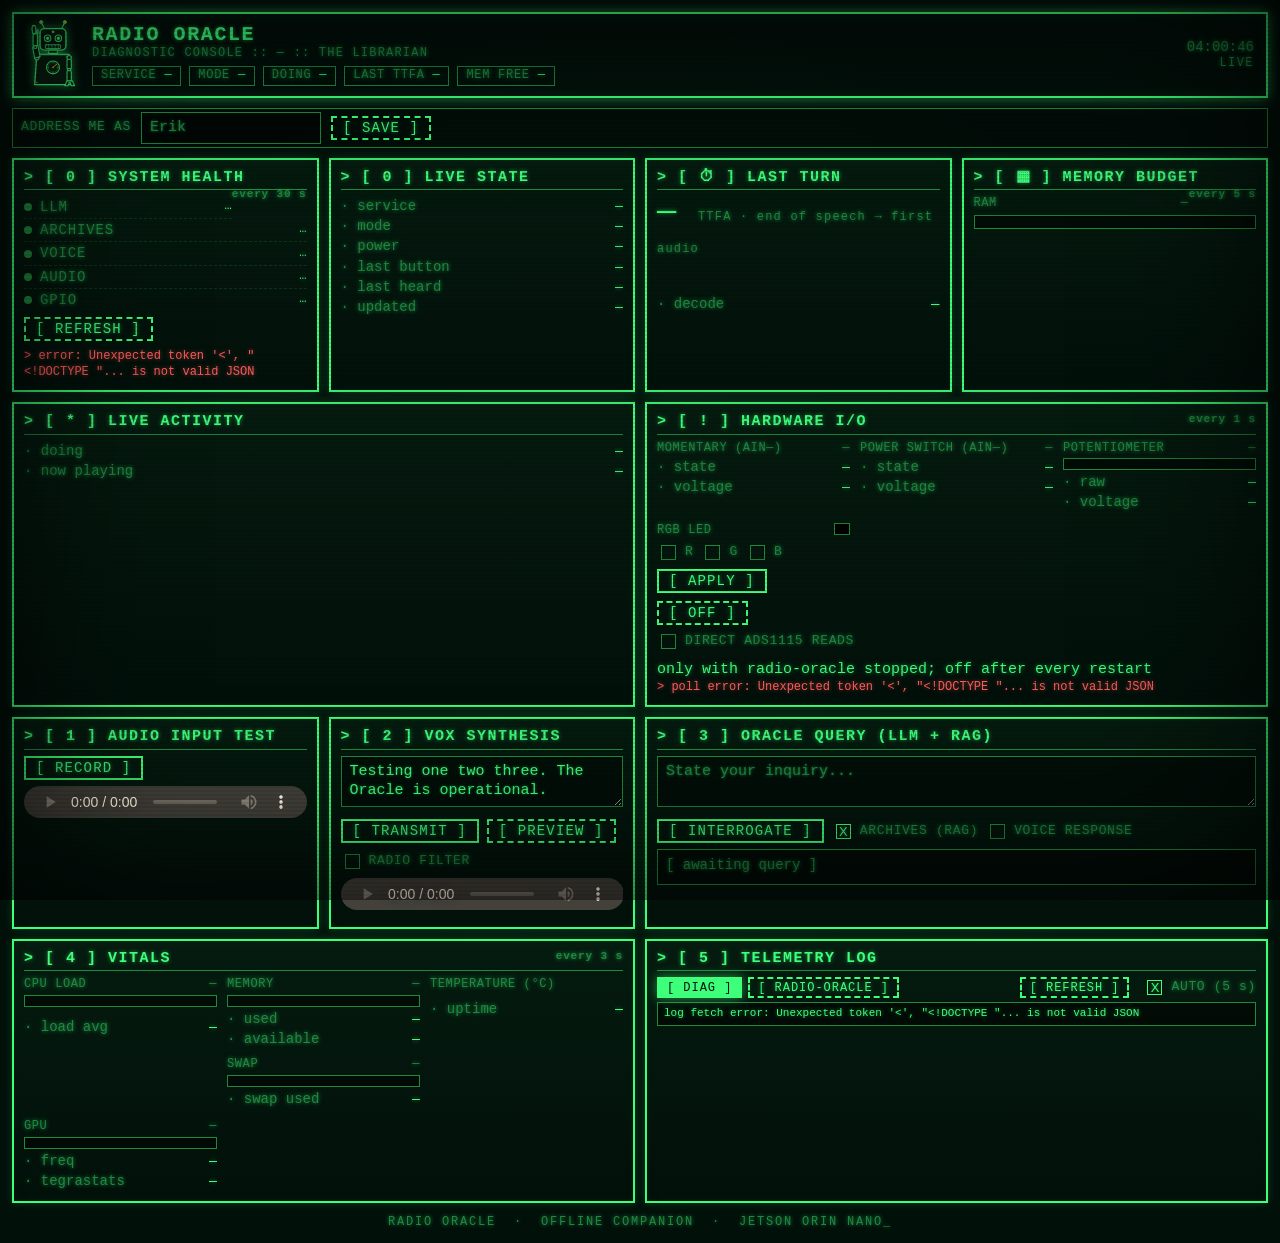
==== commit 8dab7d1a: "Dashboard: direct ADS1115 reads are an explicit "turn on" toggle Erik: turn off the diag entirely or" ====
--- a/oracle/diag/static/index.html
+++ b/oracle/diag/static/index.html
@@ -561,6 +561,10 @@
           <span class="status" id="hwLedStatus"></span>
         </div>
       </div>
+      <div class="row" style="margin-top:6px">
+        <label class="inline"><input type="checkbox" id="hwDirectChk" /> DIRECT ADS1115 READS</label>
+        <span class="tag">only with radio-oracle stopped; off after every restart</span>
+      </div>
       <div class="status" id="hwInputsStatus"></div>
     </div>
 
@@ -1049,13 +1053,27 @@
       setStatus(st, 'GPIO unavailable: ' + (j.detail || ''), 'err');
     } else if (j.via_app) {
       setStatus(st, 'via radio-oracle telemetry' + (j.stale_s ? ` (stale ${j.stale_s}s)` : ''));
+    } else if (j.direct === false) {
+      setStatus(st, 'radio-oracle stopped; direct reads are off (tick the box to read the chip)');
     } else {
-      setStatus(st, 'direct ADS1115 reads');
+      setStatus(st, 'direct ADS1115 reads', 'ok');
     }
   } catch (e) {
     setStatus(st, 'poll error: ' + e.message, 'err');
   }
 }, 1000);
+$('hwDirectChk').onchange = async () => {
+  const chk = $('hwDirectChk');
+  try {
+    const resp = await postJSON('/api/hardware/direct', { enabled: chk.checked });
+    const j = await resp.json();
+    chk.checked = !!j.enabled;
+  } catch (e) {
+    chk.checked = !chk.checked;
+    setStatus($('hwInputsStatus'), 'direct toggle error: ' + e.message, 'err');
+  }
+};
+fetch('/api/hardware/direct').then(r => r.json()).then(j => { $('hwDirectChk').checked = !!j.enabled; }).catch(() => {});
 function updateLedSwatch() {
   const r = $('hwLedR').checked, g = $('hwLedG').checked, b = $('hwLedB').checked;
   // Common-anode digital: each channel is on/off only (polarity handled server-side).
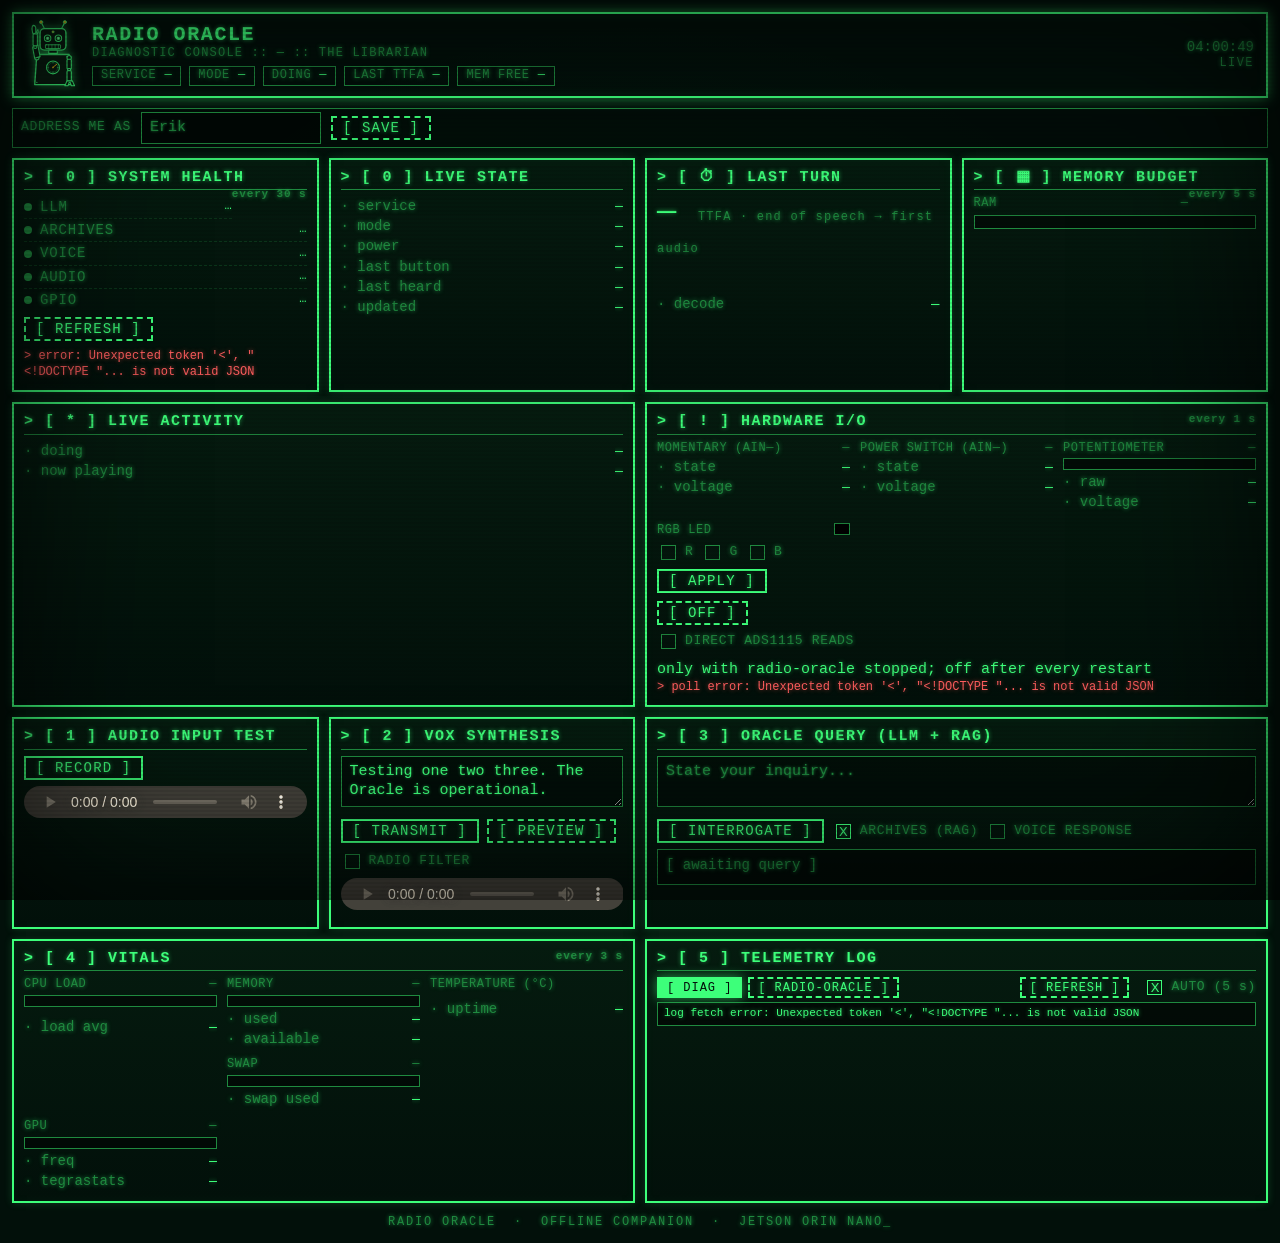
==== commit 02387368: "Button gestures by state: wake/about when waiting, pause when talking, replay in music Waiting: shor" ====
--- a/oracle/diag/static/index.html
+++ b/oracle/diag/static/index.html
@@ -954,7 +954,7 @@
 };
 const PHASE_TEXT = {
   off: 'standby', boot: 'booting', waiting: 'waiting (say the wake word)', error: 'error',
-  q_listen: 'listening', q_think: 'thinking', q_speak: 'speaking',
+  q_listen: 'listening', q_think: 'thinking', q_speak: 'speaking', q_paused: 'answer paused',
   music_play: 'playing music', music_listen: 'listening (music)', music_think: 'thinking (music)',
   music_speak: 'speaking (music)',
   book_read: 'reading a book', book_listen: 'listening (book)', book_think: 'thinking (book)',
